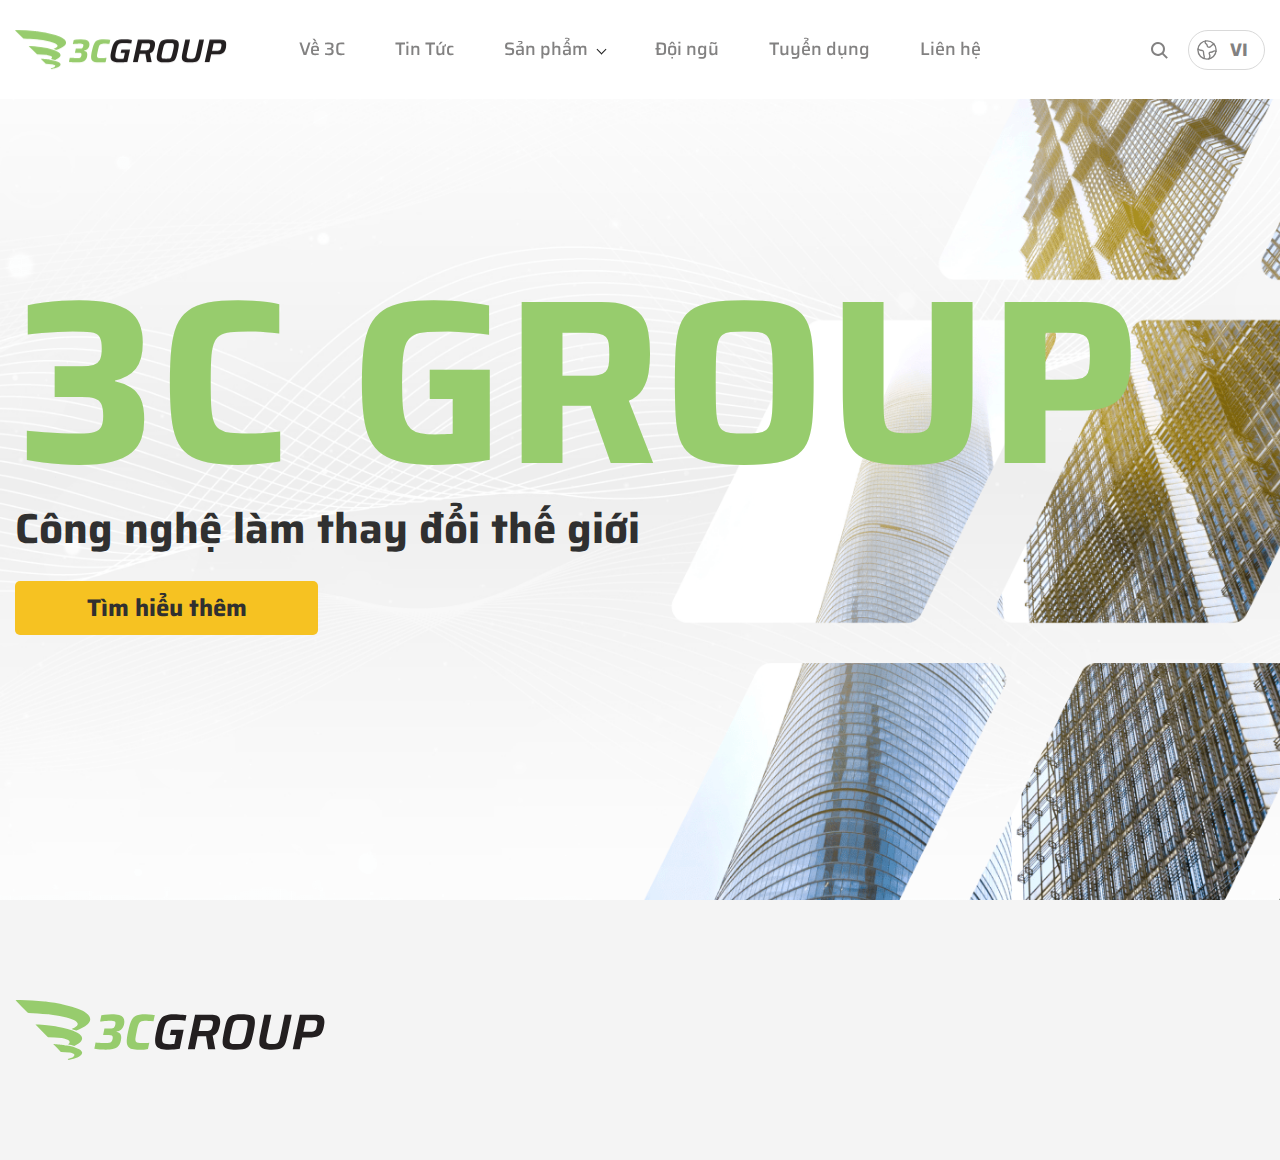
==== index.html @ 65ea0164 "up" ====
<!DOCTYPE html>
<html lang="ja">
	<head>
		<meta charset="utf-8">
		<meta http-equiv="x-ua-compatible" content="ie=edge">
		<meta name="viewport" content="width=device-width,initial-scale=1,user-scalable=no">
		<title></title>
		<meta name="description" content="">
		<meta name="keywords" content="">
		<meta name="format-detection" content="telephone=no">
		<link type="text/css" rel="stylesheet" href="./js/slick/slick-theme.css">
		<link type="text/css" rel="stylesheet" href="./js/slick/slick.css">
		<link type="text/css" rel="stylesheet" href="./css/styles.css">
	</head>
	<body>
		<header id="header">
			<div class="inner">
				<a href="./" class="header-logo">
					<img src="./img/common/header-logo.svg" alt="3CGROUP">
				</a>
				<nav class="header-nav">
					<ul class="header-nav__menu">
						<li class="header-nav__menu-item">
							<a href="">Về 3C</a>
						</li>
						<li class="header-nav__menu-item">
							<a href="">Tin Tức</a>
						</li>
						<li class="header-nav__menu-item">
							<a href="" class="header-nav__menu-has">Sản phẩm</a>
							<span class="header-nav__sub"></span>
							<ul class="header-nav__submenu">
								<li><a href="">Trò chơi trực tuyến</a></li>
								<li><a href="">Giải pháp công nghệ</a></li>
							</ul>
						</li>
						<li class="header-nav__menu-item">
							<a href="">Đội ngũ</a>
						</li>
						<li class="header-nav__menu-item">
							<a href="">Tuyển dụng</a>
						</li>
						<li class="header-nav__menu-item">
							<a href="">Liên hệ</a>
						</li>
					</ul>
				</nav>
				<div class="header-note">
					<div class="header-search">
						<span class="header-search__open">
							<img src="./img/common/icon-search.svg" alt="search">
						</span>
					</div>
					<div class="header-language">
						<span class="header-language__curent">VI</span>
						<ul class="header-language__list">
							<li><a href="">EN</a></li>
							<li><a href="">CHI</a></li>
						</ul>
					</div>
				</div>
			</div>
			<span class="js-mobile">
				<span></span>
			</span>
		</header>
		<main class="page-index">
			<section class="top-mv">
				<div class="inner">
					<div class="mv-block">
						<h1 class="mv-block__logo c-fc--green">3C GROUP</h1>
						<h2 class="mv-block__ttl">Công nghệ làm thay đổi thế giới</h2>
						<a href="" class="c-btn__01">
							<span>Tìm hiểu thêm</span>
						</a>
					</div>
				</div>
			</section>
		</main>
		<footer id="footer">
			<div class="inner">
				<div class="footer-block">
					<a href="./" class="header-logo">
						<img src="./img/common/footer-logo.svg" alt="3CGROUP">
					</a>
					<div class="footer-ct"></div>
				</div>
			</div>
		</footer>
		<script src="./js/jquery-3.6.0.min.js"></script>
		<script src="./js/slick/slick.min.js"></script>
		<script src="./js/jquery.matchHeight-min.js"></script>
		<script src="./js/setting.js"></script>
	</body>
</html>
---- css/styles.css ----
@charset "UTF-8";
/* ====================================================
Font
==================================================== */
@import url("https://fonts.googleapis.com/css2?family=Saira:ital,wght@0,100..900;1,100..900&display=swap");
/* ====================================================
reset style
==================================================== */
html {
  overflow-y: scroll;
  overflow-x: hidden;
  font-size: 10px;
  /* Base font size, change to 14px or 16px if needed */
  -ms-text-size-adjust: 100%;
  -webkit-text-size-adjust: 100%;
}

body, div, dl, dt, dd, ul, ol, li, h1, h2, h3, h4, h5, h6, pre, code, form, fieldset, legend, input, textarea, p, blockquote, th, td {
  margin: 0;
  padding: 0;
}

* {
  -webkit-box-sizing: border-box;
          box-sizing: border-box;
}

table {
  border-collapse: collapse;
  border-spacing: 0;
}

fieldset, img {
  border: 0;
}

img {
  vertical-align: middle;
  max-width: 100%;
  height: auto;
}

address, caption, cite, code, dfn, var {
  font-style: normal;
  font-weight: normal;
}

li {
  list-style: none;
}

caption, th {
  text-align: left;
}

h1, h2, h3, h4, h5, h6 {
  font-size: 100%;
  font-weight: normal;
}

q:before, q:after {
  content: "";
}

abbr, acronym {
  border: 0;
  font-variant: normal;
}

sup {
  vertical-align: text-top;
}

sub {
  vertical-align: text-bottom;
}

input, textarea, select, button {
  font-family: inherit;
  font-size: inherit;
  font-weight: inherit;
  outline: none;
  -webkit-appearance: none;
  -moz-appearance: none;
  appearance: none;
}

/*to enable resizing for IE*/
input, textarea, select {
  *font-size: 100%;
}

/*because legend doesn't inherit in IE */
legend {
  color: #000;
}

del, ins {
  text-decoration: none;
}

main {
  display: block;
}

section {
  position: relative;
}

/* ====================================================
Media Quary
==================================================== */
/* ====================================================
// flexセット
==================================================== */
/* ====================================================
画像などを縦横比を維持したままレスポンシブ対応
*画像やGoogle Map、YouTubeの埋め込みなどを縦横比を維持したままレスポンシブ対応
.photo {
  // 画像を16:9にトリミングして縦横比を常に保つ
  @include aspect-ratio(16, 9);

  & > .image {
    @include object-fit(cover);
  }
}
==================================================== */
@media screen and (min-width: 835px) {
  .mbpc-1 {
    margin-bottom: 1px !important;
  }
}
@media screen and (max-width: 834px) {
  .mbsp-1 {
    margin-bottom: 1px !important;
  }
}
@media screen and (min-width: 835px) {
  .mbpc-2 {
    margin-bottom: 2px !important;
  }
}
@media screen and (max-width: 834px) {
  .mbsp-2 {
    margin-bottom: 2px !important;
  }
}
@media screen and (min-width: 835px) {
  .mbpc-3 {
    margin-bottom: 3px !important;
  }
}
@media screen and (max-width: 834px) {
  .mbsp-3 {
    margin-bottom: 3px !important;
  }
}
@media screen and (min-width: 835px) {
  .mbpc-4 {
    margin-bottom: 4px !important;
  }
}
@media screen and (max-width: 834px) {
  .mbsp-4 {
    margin-bottom: 4px !important;
  }
}
@media screen and (min-width: 835px) {
  .mbpc-5 {
    margin-bottom: 5px !important;
  }
}
@media screen and (max-width: 834px) {
  .mbsp-5 {
    margin-bottom: 5px !important;
  }
}
@media screen and (min-width: 835px) {
  .mbpc-6 {
    margin-bottom: 6px !important;
  }
}
@media screen and (max-width: 834px) {
  .mbsp-6 {
    margin-bottom: 6px !important;
  }
}
@media screen and (min-width: 835px) {
  .mbpc-7 {
    margin-bottom: 7px !important;
  }
}
@media screen and (max-width: 834px) {
  .mbsp-7 {
    margin-bottom: 7px !important;
  }
}
@media screen and (min-width: 835px) {
  .mbpc-8 {
    margin-bottom: 8px !important;
  }
}
@media screen and (max-width: 834px) {
  .mbsp-8 {
    margin-bottom: 8px !important;
  }
}
@media screen and (min-width: 835px) {
  .mbpc-9 {
    margin-bottom: 9px !important;
  }
}
@media screen and (max-width: 834px) {
  .mbsp-9 {
    margin-bottom: 9px !important;
  }
}
@media screen and (min-width: 835px) {
  .mbpc-10 {
    margin-bottom: 10px !important;
  }
}
@media screen and (max-width: 834px) {
  .mbsp-10 {
    margin-bottom: 10px !important;
  }
}
@media screen and (min-width: 835px) {
  .mbpc-11 {
    margin-bottom: 11px !important;
  }
}
@media screen and (max-width: 834px) {
  .mbsp-11 {
    margin-bottom: 11px !important;
  }
}
@media screen and (min-width: 835px) {
  .mbpc-12 {
    margin-bottom: 12px !important;
  }
}
@media screen and (max-width: 834px) {
  .mbsp-12 {
    margin-bottom: 12px !important;
  }
}
@media screen and (min-width: 835px) {
  .mbpc-13 {
    margin-bottom: 13px !important;
  }
}
@media screen and (max-width: 834px) {
  .mbsp-13 {
    margin-bottom: 13px !important;
  }
}
@media screen and (min-width: 835px) {
  .mbpc-14 {
    margin-bottom: 14px !important;
  }
}
@media screen and (max-width: 834px) {
  .mbsp-14 {
    margin-bottom: 14px !important;
  }
}
@media screen and (min-width: 835px) {
  .mbpc-15 {
    margin-bottom: 15px !important;
  }
}
@media screen and (max-width: 834px) {
  .mbsp-15 {
    margin-bottom: 15px !important;
  }
}
@media screen and (min-width: 835px) {
  .mbpc-16 {
    margin-bottom: 16px !important;
  }
}
@media screen and (max-width: 834px) {
  .mbsp-16 {
    margin-bottom: 16px !important;
  }
}
@media screen and (min-width: 835px) {
  .mbpc-17 {
    margin-bottom: 17px !important;
  }
}
@media screen and (max-width: 834px) {
  .mbsp-17 {
    margin-bottom: 17px !important;
  }
}
@media screen and (min-width: 835px) {
  .mbpc-18 {
    margin-bottom: 18px !important;
  }
}
@media screen and (max-width: 834px) {
  .mbsp-18 {
    margin-bottom: 18px !important;
  }
}
@media screen and (min-width: 835px) {
  .mbpc-19 {
    margin-bottom: 19px !important;
  }
}
@media screen and (max-width: 834px) {
  .mbsp-19 {
    margin-bottom: 19px !important;
  }
}
@media screen and (min-width: 835px) {
  .mbpc-20 {
    margin-bottom: 20px !important;
  }
}
@media screen and (max-width: 834px) {
  .mbsp-20 {
    margin-bottom: 20px !important;
  }
}
@media screen and (min-width: 835px) {
  .mbpc-21 {
    margin-bottom: 21px !important;
  }
}
@media screen and (max-width: 834px) {
  .mbsp-21 {
    margin-bottom: 21px !important;
  }
}
@media screen and (min-width: 835px) {
  .mbpc-22 {
    margin-bottom: 22px !important;
  }
}
@media screen and (max-width: 834px) {
  .mbsp-22 {
    margin-bottom: 22px !important;
  }
}
@media screen and (min-width: 835px) {
  .mbpc-23 {
    margin-bottom: 23px !important;
  }
}
@media screen and (max-width: 834px) {
  .mbsp-23 {
    margin-bottom: 23px !important;
  }
}
@media screen and (min-width: 835px) {
  .mbpc-24 {
    margin-bottom: 24px !important;
  }
}
@media screen and (max-width: 834px) {
  .mbsp-24 {
    margin-bottom: 24px !important;
  }
}
@media screen and (min-width: 835px) {
  .mbpc-25 {
    margin-bottom: 25px !important;
  }
}
@media screen and (max-width: 834px) {
  .mbsp-25 {
    margin-bottom: 25px !important;
  }
}
@media screen and (min-width: 835px) {
  .mbpc-26 {
    margin-bottom: 26px !important;
  }
}
@media screen and (max-width: 834px) {
  .mbsp-26 {
    margin-bottom: 26px !important;
  }
}
@media screen and (min-width: 835px) {
  .mbpc-27 {
    margin-bottom: 27px !important;
  }
}
@media screen and (max-width: 834px) {
  .mbsp-27 {
    margin-bottom: 27px !important;
  }
}
@media screen and (min-width: 835px) {
  .mbpc-28 {
    margin-bottom: 28px !important;
  }
}
@media screen and (max-width: 834px) {
  .mbsp-28 {
    margin-bottom: 28px !important;
  }
}
@media screen and (min-width: 835px) {
  .mbpc-29 {
    margin-bottom: 29px !important;
  }
}
@media screen and (max-width: 834px) {
  .mbsp-29 {
    margin-bottom: 29px !important;
  }
}
@media screen and (min-width: 835px) {
  .mbpc-30 {
    margin-bottom: 30px !important;
  }
}
@media screen and (max-width: 834px) {
  .mbsp-30 {
    margin-bottom: 30px !important;
  }
}
@media screen and (min-width: 835px) {
  .mbpc-31 {
    margin-bottom: 31px !important;
  }
}
@media screen and (max-width: 834px) {
  .mbsp-31 {
    margin-bottom: 31px !important;
  }
}
@media screen and (min-width: 835px) {
  .mbpc-32 {
    margin-bottom: 32px !important;
  }
}
@media screen and (max-width: 834px) {
  .mbsp-32 {
    margin-bottom: 32px !important;
  }
}
@media screen and (min-width: 835px) {
  .mbpc-33 {
    margin-bottom: 33px !important;
  }
}
@media screen and (max-width: 834px) {
  .mbsp-33 {
    margin-bottom: 33px !important;
  }
}
@media screen and (min-width: 835px) {
  .mbpc-34 {
    margin-bottom: 34px !important;
  }
}
@media screen and (max-width: 834px) {
  .mbsp-34 {
    margin-bottom: 34px !important;
  }
}
@media screen and (min-width: 835px) {
  .mbpc-35 {
    margin-bottom: 35px !important;
  }
}
@media screen and (max-width: 834px) {
  .mbsp-35 {
    margin-bottom: 35px !important;
  }
}
@media screen and (min-width: 835px) {
  .mbpc-36 {
    margin-bottom: 36px !important;
  }
}
@media screen and (max-width: 834px) {
  .mbsp-36 {
    margin-bottom: 36px !important;
  }
}
@media screen and (min-width: 835px) {
  .mbpc-37 {
    margin-bottom: 37px !important;
  }
}
@media screen and (max-width: 834px) {
  .mbsp-37 {
    margin-bottom: 37px !important;
  }
}
@media screen and (min-width: 835px) {
  .mbpc-38 {
    margin-bottom: 38px !important;
  }
}
@media screen and (max-width: 834px) {
  .mbsp-38 {
    margin-bottom: 38px !important;
  }
}
@media screen and (min-width: 835px) {
  .mbpc-39 {
    margin-bottom: 39px !important;
  }
}
@media screen and (max-width: 834px) {
  .mbsp-39 {
    margin-bottom: 39px !important;
  }
}
@media screen and (min-width: 835px) {
  .mbpc-40 {
    margin-bottom: 40px !important;
  }
}
@media screen and (max-width: 834px) {
  .mbsp-40 {
    margin-bottom: 40px !important;
  }
}
@media screen and (min-width: 835px) {
  .mbpc-41 {
    margin-bottom: 41px !important;
  }
}
@media screen and (max-width: 834px) {
  .mbsp-41 {
    margin-bottom: 41px !important;
  }
}
@media screen and (min-width: 835px) {
  .mbpc-42 {
    margin-bottom: 42px !important;
  }
}
@media screen and (max-width: 834px) {
  .mbsp-42 {
    margin-bottom: 42px !important;
  }
}
@media screen and (min-width: 835px) {
  .mbpc-43 {
    margin-bottom: 43px !important;
  }
}
@media screen and (max-width: 834px) {
  .mbsp-43 {
    margin-bottom: 43px !important;
  }
}
@media screen and (min-width: 835px) {
  .mbpc-44 {
    margin-bottom: 44px !important;
  }
}
@media screen and (max-width: 834px) {
  .mbsp-44 {
    margin-bottom: 44px !important;
  }
}
@media screen and (min-width: 835px) {
  .mbpc-45 {
    margin-bottom: 45px !important;
  }
}
@media screen and (max-width: 834px) {
  .mbsp-45 {
    margin-bottom: 45px !important;
  }
}
@media screen and (min-width: 835px) {
  .mbpc-46 {
    margin-bottom: 46px !important;
  }
}
@media screen and (max-width: 834px) {
  .mbsp-46 {
    margin-bottom: 46px !important;
  }
}
@media screen and (min-width: 835px) {
  .mbpc-47 {
    margin-bottom: 47px !important;
  }
}
@media screen and (max-width: 834px) {
  .mbsp-47 {
    margin-bottom: 47px !important;
  }
}
@media screen and (min-width: 835px) {
  .mbpc-48 {
    margin-bottom: 48px !important;
  }
}
@media screen and (max-width: 834px) {
  .mbsp-48 {
    margin-bottom: 48px !important;
  }
}
@media screen and (min-width: 835px) {
  .mbpc-49 {
    margin-bottom: 49px !important;
  }
}
@media screen and (max-width: 834px) {
  .mbsp-49 {
    margin-bottom: 49px !important;
  }
}
@media screen and (min-width: 835px) {
  .mbpc-50 {
    margin-bottom: 50px !important;
  }
}
@media screen and (max-width: 834px) {
  .mbsp-50 {
    margin-bottom: 50px !important;
  }
}
@media screen and (min-width: 835px) {
  .mbpc-51 {
    margin-bottom: 51px !important;
  }
}
@media screen and (max-width: 834px) {
  .mbsp-51 {
    margin-bottom: 51px !important;
  }
}
@media screen and (min-width: 835px) {
  .mbpc-52 {
    margin-bottom: 52px !important;
  }
}
@media screen and (max-width: 834px) {
  .mbsp-52 {
    margin-bottom: 52px !important;
  }
}
@media screen and (min-width: 835px) {
  .mbpc-53 {
    margin-bottom: 53px !important;
  }
}
@media screen and (max-width: 834px) {
  .mbsp-53 {
    margin-bottom: 53px !important;
  }
}
@media screen and (min-width: 835px) {
  .mbpc-54 {
    margin-bottom: 54px !important;
  }
}
@media screen and (max-width: 834px) {
  .mbsp-54 {
    margin-bottom: 54px !important;
  }
}
@media screen and (min-width: 835px) {
  .mbpc-55 {
    margin-bottom: 55px !important;
  }
}
@media screen and (max-width: 834px) {
  .mbsp-55 {
    margin-bottom: 55px !important;
  }
}
@media screen and (min-width: 835px) {
  .mbpc-56 {
    margin-bottom: 56px !important;
  }
}
@media screen and (max-width: 834px) {
  .mbsp-56 {
    margin-bottom: 56px !important;
  }
}
@media screen and (min-width: 835px) {
  .mbpc-57 {
    margin-bottom: 57px !important;
  }
}
@media screen and (max-width: 834px) {
  .mbsp-57 {
    margin-bottom: 57px !important;
  }
}
@media screen and (min-width: 835px) {
  .mbpc-58 {
    margin-bottom: 58px !important;
  }
}
@media screen and (max-width: 834px) {
  .mbsp-58 {
    margin-bottom: 58px !important;
  }
}
@media screen and (min-width: 835px) {
  .mbpc-59 {
    margin-bottom: 59px !important;
  }
}
@media screen and (max-width: 834px) {
  .mbsp-59 {
    margin-bottom: 59px !important;
  }
}
@media screen and (min-width: 835px) {
  .mbpc-60 {
    margin-bottom: 60px !important;
  }
}
@media screen and (max-width: 834px) {
  .mbsp-60 {
    margin-bottom: 60px !important;
  }
}
@media screen and (min-width: 835px) {
  .mbpc-61 {
    margin-bottom: 61px !important;
  }
}
@media screen and (max-width: 834px) {
  .mbsp-61 {
    margin-bottom: 61px !important;
  }
}
@media screen and (min-width: 835px) {
  .mbpc-62 {
    margin-bottom: 62px !important;
  }
}
@media screen and (max-width: 834px) {
  .mbsp-62 {
    margin-bottom: 62px !important;
  }
}
@media screen and (min-width: 835px) {
  .mbpc-63 {
    margin-bottom: 63px !important;
  }
}
@media screen and (max-width: 834px) {
  .mbsp-63 {
    margin-bottom: 63px !important;
  }
}
@media screen and (min-width: 835px) {
  .mbpc-64 {
    margin-bottom: 64px !important;
  }
}
@media screen and (max-width: 834px) {
  .mbsp-64 {
    margin-bottom: 64px !important;
  }
}
@media screen and (min-width: 835px) {
  .mbpc-65 {
    margin-bottom: 65px !important;
  }
}
@media screen and (max-width: 834px) {
  .mbsp-65 {
    margin-bottom: 65px !important;
  }
}
@media screen and (min-width: 835px) {
  .mbpc-66 {
    margin-bottom: 66px !important;
  }
}
@media screen and (max-width: 834px) {
  .mbsp-66 {
    margin-bottom: 66px !important;
  }
}
@media screen and (min-width: 835px) {
  .mbpc-67 {
    margin-bottom: 67px !important;
  }
}
@media screen and (max-width: 834px) {
  .mbsp-67 {
    margin-bottom: 67px !important;
  }
}
@media screen and (min-width: 835px) {
  .mbpc-68 {
    margin-bottom: 68px !important;
  }
}
@media screen and (max-width: 834px) {
  .mbsp-68 {
    margin-bottom: 68px !important;
  }
}
@media screen and (min-width: 835px) {
  .mbpc-69 {
    margin-bottom: 69px !important;
  }
}
@media screen and (max-width: 834px) {
  .mbsp-69 {
    margin-bottom: 69px !important;
  }
}
@media screen and (min-width: 835px) {
  .mbpc-70 {
    margin-bottom: 70px !important;
  }
}
@media screen and (max-width: 834px) {
  .mbsp-70 {
    margin-bottom: 70px !important;
  }
}
@media screen and (min-width: 835px) {
  .mbpc-71 {
    margin-bottom: 71px !important;
  }
}
@media screen and (max-width: 834px) {
  .mbsp-71 {
    margin-bottom: 71px !important;
  }
}
@media screen and (min-width: 835px) {
  .mbpc-72 {
    margin-bottom: 72px !important;
  }
}
@media screen and (max-width: 834px) {
  .mbsp-72 {
    margin-bottom: 72px !important;
  }
}
@media screen and (min-width: 835px) {
  .mbpc-73 {
    margin-bottom: 73px !important;
  }
}
@media screen and (max-width: 834px) {
  .mbsp-73 {
    margin-bottom: 73px !important;
  }
}
@media screen and (min-width: 835px) {
  .mbpc-74 {
    margin-bottom: 74px !important;
  }
}
@media screen and (max-width: 834px) {
  .mbsp-74 {
    margin-bottom: 74px !important;
  }
}
@media screen and (min-width: 835px) {
  .mbpc-75 {
    margin-bottom: 75px !important;
  }
}
@media screen and (max-width: 834px) {
  .mbsp-75 {
    margin-bottom: 75px !important;
  }
}
@media screen and (min-width: 835px) {
  .mbpc-76 {
    margin-bottom: 76px !important;
  }
}
@media screen and (max-width: 834px) {
  .mbsp-76 {
    margin-bottom: 76px !important;
  }
}
@media screen and (min-width: 835px) {
  .mbpc-77 {
    margin-bottom: 77px !important;
  }
}
@media screen and (max-width: 834px) {
  .mbsp-77 {
    margin-bottom: 77px !important;
  }
}
@media screen and (min-width: 835px) {
  .mbpc-78 {
    margin-bottom: 78px !important;
  }
}
@media screen and (max-width: 834px) {
  .mbsp-78 {
    margin-bottom: 78px !important;
  }
}
@media screen and (min-width: 835px) {
  .mbpc-79 {
    margin-bottom: 79px !important;
  }
}
@media screen and (max-width: 834px) {
  .mbsp-79 {
    margin-bottom: 79px !important;
  }
}
@media screen and (min-width: 835px) {
  .mbpc-80 {
    margin-bottom: 80px !important;
  }
}
@media screen and (max-width: 834px) {
  .mbsp-80 {
    margin-bottom: 80px !important;
  }
}
@media screen and (min-width: 835px) {
  .mbpc-81 {
    margin-bottom: 81px !important;
  }
}
@media screen and (max-width: 834px) {
  .mbsp-81 {
    margin-bottom: 81px !important;
  }
}
@media screen and (min-width: 835px) {
  .mbpc-82 {
    margin-bottom: 82px !important;
  }
}
@media screen and (max-width: 834px) {
  .mbsp-82 {
    margin-bottom: 82px !important;
  }
}
@media screen and (min-width: 835px) {
  .mbpc-83 {
    margin-bottom: 83px !important;
  }
}
@media screen and (max-width: 834px) {
  .mbsp-83 {
    margin-bottom: 83px !important;
  }
}
@media screen and (min-width: 835px) {
  .mbpc-84 {
    margin-bottom: 84px !important;
  }
}
@media screen and (max-width: 834px) {
  .mbsp-84 {
    margin-bottom: 84px !important;
  }
}
@media screen and (min-width: 835px) {
  .mbpc-85 {
    margin-bottom: 85px !important;
  }
}
@media screen and (max-width: 834px) {
  .mbsp-85 {
    margin-bottom: 85px !important;
  }
}
@media screen and (min-width: 835px) {
  .mbpc-86 {
    margin-bottom: 86px !important;
  }
}
@media screen and (max-width: 834px) {
  .mbsp-86 {
    margin-bottom: 86px !important;
  }
}
@media screen and (min-width: 835px) {
  .mbpc-87 {
    margin-bottom: 87px !important;
  }
}
@media screen and (max-width: 834px) {
  .mbsp-87 {
    margin-bottom: 87px !important;
  }
}
@media screen and (min-width: 835px) {
  .mbpc-88 {
    margin-bottom: 88px !important;
  }
}
@media screen and (max-width: 834px) {
  .mbsp-88 {
    margin-bottom: 88px !important;
  }
}
@media screen and (min-width: 835px) {
  .mbpc-89 {
    margin-bottom: 89px !important;
  }
}
@media screen and (max-width: 834px) {
  .mbsp-89 {
    margin-bottom: 89px !important;
  }
}
@media screen and (min-width: 835px) {
  .mbpc-90 {
    margin-bottom: 90px !important;
  }
}
@media screen and (max-width: 834px) {
  .mbsp-90 {
    margin-bottom: 90px !important;
  }
}
@media screen and (min-width: 835px) {
  .mbpc-91 {
    margin-bottom: 91px !important;
  }
}
@media screen and (max-width: 834px) {
  .mbsp-91 {
    margin-bottom: 91px !important;
  }
}
@media screen and (min-width: 835px) {
  .mbpc-92 {
    margin-bottom: 92px !important;
  }
}
@media screen and (max-width: 834px) {
  .mbsp-92 {
    margin-bottom: 92px !important;
  }
}
@media screen and (min-width: 835px) {
  .mbpc-93 {
    margin-bottom: 93px !important;
  }
}
@media screen and (max-width: 834px) {
  .mbsp-93 {
    margin-bottom: 93px !important;
  }
}
@media screen and (min-width: 835px) {
  .mbpc-94 {
    margin-bottom: 94px !important;
  }
}
@media screen and (max-width: 834px) {
  .mbsp-94 {
    margin-bottom: 94px !important;
  }
}
@media screen and (min-width: 835px) {
  .mbpc-95 {
    margin-bottom: 95px !important;
  }
}
@media screen and (max-width: 834px) {
  .mbsp-95 {
    margin-bottom: 95px !important;
  }
}
@media screen and (min-width: 835px) {
  .mbpc-96 {
    margin-bottom: 96px !important;
  }
}
@media screen and (max-width: 834px) {
  .mbsp-96 {
    margin-bottom: 96px !important;
  }
}
@media screen and (min-width: 835px) {
  .mbpc-97 {
    margin-bottom: 97px !important;
  }
}
@media screen and (max-width: 834px) {
  .mbsp-97 {
    margin-bottom: 97px !important;
  }
}
@media screen and (min-width: 835px) {
  .mbpc-98 {
    margin-bottom: 98px !important;
  }
}
@media screen and (max-width: 834px) {
  .mbsp-98 {
    margin-bottom: 98px !important;
  }
}
@media screen and (min-width: 835px) {
  .mbpc-99 {
    margin-bottom: 99px !important;
  }
}
@media screen and (max-width: 834px) {
  .mbsp-99 {
    margin-bottom: 99px !important;
  }
}
@media screen and (min-width: 835px) {
  .mbpc-100 {
    margin-bottom: 100px !important;
  }
}
@media screen and (max-width: 834px) {
  .mbsp-100 {
    margin-bottom: 100px !important;
  }
}
.mb0 {
  margin-bottom: 0 !important;
}

body {
  color: #303030;
  font-family: "Saira", serif;
  font-size: 100%;
  -webkit-font-smoothing: antialiased;
  line-height: 1.4;
  overflow-x: hidden;
}

a {
  text-decoration: none;
  -webkit-backface-visibility: hidden;
  -webkit-transition: all 0.3s ease;
  -o-transition: all 0.3s ease;
  transition: all 0.3s ease;
}
a:hover {
  opacity: 0.7;
}
@media all and (-ms-high-contrast: none), (-ms-high-contrast: active) {
  a {
    display: inline-block;
  }
}
@media screen and (min-width: 835px) {
  a[href^=tel] {
    pointer-events: none;
  }
}
@media screen and (max-width: 834px) {
  a {
    -webkit-tap-highlight-color: transparent;
  }
}

.clearfix {
  *zoom: 1;
}
.clearfix:before {
  content: "";
  display: table;
}
.clearfix:after {
  clear: both;
  content: "";
  display: table;
}

@media screen and (max-width: 834px) {
  .pc {
    display: none !important;
  }
}
@media screen and (max-width: 1024px) {
  .pc-tb {
    display: none !important;
  }
}
@media screen and (max-width: 990px) {
  .pc-lg {
    display: none !important;
  }
}
@media screen and (max-width: 640px) {
  .pc-sm {
    display: none !important;
  }
}
@media screen and (max-width: 374px) {
  .pc-xs {
    display: none !important;
  }
}

@media screen and (min-width: 835px) {
  .sp {
    display: none !important;
  }
}
@media screen and (min-width: 1025px) {
  .sp-tb {
    display: none !important;
  }
}
@media screen and (min-width: 991px) {
  .sp-lg {
    display: none !important;
  }
}
@media screen and (min-width: 641px) {
  .sp-sm {
    display: none !important;
  }
}

.u-fn-hover {
  display: inline-block;
}
@media screen and (min-width: 835px) {
  .u-fn-hover {
    -webkit-transition: all 0.2s;
    -o-transition: all 0.2s;
    transition: all 0.2s;
  }
  .u-fn-hover:hover {
    opacity: 0.7;
  }
}

.u-pull--left {
  margin-left: calc((100vw - 100%) / 2 * -1);
}
.u-pull--right {
  margin-right: calc((100vw - 100%) / 2 * -1);
}

.c-fc--white {
  color: white !important;
}
.c-fc--black {
  color: black !important;
}
.c-fc--green {
  color: #97CC6D !important;
}

.c-al--c {
  text-align: center !important;
}
.c-al--r {
  text-align: right !important;
}
.c-al--l {
  text-align: left !important;
}

.c-pull--left {
  margin-left: calc((100vw - 100%) / 2 * -1);
}
.c-pull--right {
  margin-right: calc((100vw - 100%) / 2 * -1);
}

/* ====================================================
Component
==================================================== */
.c-btn__01 {
  width: 100%;
  max-width: 303px;
  height: 54px;
  display: -ms-flexbox;
  display: -webkit-box;
  display: flex;
  -ms-flex-pack: center;
  -webkit-box-pack: center;
          justify-content: center;
  -ms-flex-align: center;
  -webkit-box-align: center;
          align-items: center;
  -ms-flex-wrap: wrap;
  flex-wrap: wrap;
  background: #F6C222;
  line-height: 1;
  font-size: 2.4rem;
  font-weight: bold;
  color: #303030;
  border-radius: 5px;
}

.inner {
  display: block;
  width: 100%;
  max-width: 1400px;
  padding: 0 15px;
  margin: 0 auto;
}

#header {
  background: white;
  position: fixed;
  top: 0;
  left: 0;
  right: 0;
  z-index: 999;
}
#header .inner {
  position: relative;
  max-width: 1730px;
}
#header .header-logo {
  display: block;
  position: absolute;
  top: 50%;
  -webkit-transform: translateY(-50%);
  -ms-transform: translateY(-50%);
  transform: translateY(-50%);
  width: 212px;
  left: 15px;
}
#header .header-note {
  position: absolute;
  top: 50%;
  -webkit-transform: translateY(-50%);
  -ms-transform: translateY(-50%);
  transform: translateY(-50%);
  right: 15px;
  display: -ms-flexbox;
  display: -webkit-box;
  display: flex;
  -ms-flex-pack: end;
  -webkit-box-pack: end;
          justify-content: flex-end;
  -ms-flex-align: center;
  -webkit-box-align: center;
          align-items: center;
  -ms-flex-wrap: wrap;
  flex-wrap: wrap;
}
#header .header-search {
  position: relative;
}
#header .header-search__open {
  width: 24px;
  height: 24px;
  cursor: pointer;
  -webkit-backface-visibility: hidden;
  -webkit-transition: all 0.3s ease;
  -o-transition: all 0.3s ease;
  transition: all 0.3s ease;
  display: -ms-flexbox;
  display: -webkit-box;
  display: flex;
  -ms-flex-pack: center;
  -webkit-box-pack: center;
          justify-content: center;
  -ms-flex-align: center;
  -webkit-box-align: center;
          align-items: center;
  text-align: center;
}
#header .header-language {
  line-height: 1;
  margin: 0 0 0 17px;
  position: relative;
  font-size: 1.8rem;
  font-weight: bold;
  color: #828181;
}
#header .header-language a {
  display: block;
  color: #828181;
}
#header .header-language__curent {
  display: block;
  position: relative;
  border: 1px solid #D9D9D9;
  padding: 10px 16px 10px 41px;
  border-radius: 40px;
}
#header .header-language__curent:before {
  content: "";
  width: 20px;
  height: 20px;
  background: url("../img/common/language.svg") no-repeat;
  background-size: 100%;
  position: absolute;
  top: 50%;
  -webkit-transform: translateY(-50%);
  -ms-transform: translateY(-50%);
  transform: translateY(-50%);
  left: 8px;
}
#header .header-language__list {
  position: absolute;
  top: calc(100% + 30px);
  background: white;
  left: 0;
  right: 0;
  -webkit-box-shadow: 0 0 10px 0 rgba(0, 0, 0, 0.16);
          box-shadow: 0 0 10px 0 rgba(0, 0, 0, 0.16);
  padding: 10px 15px;
  border-radius: 10px;
  display: none;
}
#header .header-language__list li {
  margin-bottom: 10px;
}
#header .header-language__list li:last-child {
  margin-bottom: 0;
}
#header .header-language__list li a {
  display: block;
  font-weight: 500;
}
@media screen and (max-width: 1024px) {
  #header .header-nav {
    display: none;
    position: absolute;
    top: 0;
    left: 0;
    right: 0;
    height: 100vh;
    padding: 60px 20px 0;
    overflow-y: scroll;
  }
  #header .header-nav.active {
    display: block;
  }
}
#header .header-nav__menu {
  display: -webkit-box;
  display: -ms-flexbox;
  display: flex;
  -ms-flex-wrap: wrap;
      flex-wrap: wrap;
  -webkit-box-align: center;
      -ms-flex-align: center;
          align-items: center;
  -webkit-box-pack: center;
      -ms-flex-pack: center;
          justify-content: center;
}
@media screen and (max-width: 1024px) {
  #header .header-nav__menu {
    display: block;
  }
}
#header .header-nav__menu-item {
  position: relative;
}
#header .header-nav__menu-item > a {
  display: block;
  font-size: 1.8rem;
  font-weight: 500;
  color: #828181;
  padding: 37px 25px;
}
@media screen and (max-width: 1024px) {
  #header .header-nav__menu-item > a {
    text-align: center;
    position: relative;
  }
}
#header .header-nav__menu-item .header-nav__menu-has {
  position: relative;
  display: -ms-flexbox;
  display: -webkit-box;
  display: flex;
  -ms-flex-pack: center;
  -webkit-box-pack: center;
          justify-content: center;
  -ms-flex-align: center;
  -webkit-box-align: center;
          align-items: center;
  -ms-flex-wrap: wrap;
  flex-wrap: wrap;
}
#header .header-nav__menu-item .header-nav__menu-has:after {
  content: "";
  border: solid #1E1E1E;
  border-width: 0 1px 1px 0;
  display: inline-block;
  padding: 3px;
  -webkit-transform: rotate(45deg);
      -ms-transform: rotate(45deg);
          transform: rotate(45deg);
  margin: 0 0 0 10px;
}
#header .header-nav__menu-item:hover ul {
  display: block;
}
#header .header-nav__sub {
  display: none;
}
#header .header-nav__submenu {
  position: absolute;
  top: 100%;
  background: white;
  border: 1px solid #ccc;
  padding: 15px;
  min-width: 200px;
  display: none;
}
#header .header-nav__submenu li {
  margin-bottom: 5px;
}
#header .header-nav__submenu li:last-child {
  margin-bottom: 0;
}
#header .header-nav__submenu li a {
  display: block;
  font-size: 1.6rem;
  font-weight: 500;
  color: #828181;
}
#header .js-mobile {
  width: 26px;
  height: 30px;
  position: absolute;
  right: 20px;
  top: 50%;
  -webkit-transform: translateY(-50%);
  -ms-transform: translateY(-50%);
  transform: translateY(-50%);
  cursor: pointer;
  z-index: 12;
  display: none;
}
@media screen and (max-width: 1024px) {
  #header .js-mobile {
    display: block;
  }
}
#header .js-mobile span {
  position: absolute;
  top: 50%;
  -webkit-transform: translateY(-50%);
  -ms-transform: translateY(-50%);
  transform: translateY(-50%);
  display: block;
  width: 100%;
  height: 2px;
  background: #333;
  border-radius: 3px;
}
#header .js-mobile span:before, #header .js-mobile span:after {
  position: absolute;
  left: 0;
  width: 100%;
  height: 100%;
  background: #333;
  content: "";
  -webkit-transition: -webkit-transform 0.3s;
  transition: -webkit-transform 0.3s;
  -o-transition: transform 0.3s;
  transition: transform 0.3s;
  transition: transform 0.3s, -webkit-transform 0.3s;
  border-radius: 3px;
}
#header .js-mobile span:before {
  -webkit-transform: translateY(-250%);
  -ms-transform: translateY(-250%);
      transform: translateY(-250%);
  top: -6px;
}
#header .js-mobile span:after {
  -webkit-transform: translateY(250%);
  -ms-transform: translateY(250%);
      transform: translateY(250%);
  bottom: -6px;
}
#header .js-mobile--close span {
  background-color: transparent;
}
#header .js-mobile--close span:before, #header .js-mobile--close span:after {
  width: 100%;
  background: #333;
}
#header .js-mobile--close span:before {
  -webkit-transform: translateY(0) rotate(45deg);
  -ms-transform: translateY(0) rotate(45deg);
      transform: translateY(0) rotate(45deg);
  top: 2px;
}
#header .js-mobile--close span:after {
  -webkit-transform: translateY(0) rotate(-45deg);
  -ms-transform: translateY(0) rotate(-45deg);
      transform: translateY(0) rotate(-45deg);
  bottom: -2px;
}

.js-locked {
  overflow: hidden;
  -ms-touch-action: none;
  touch-action: none;
}
.js-locked body {
  -webkit-overflow-scrolling: auto;
}

#footer {
  background: #f4f4f4;
  padding: 100px 0;
}
#footer .footer-block {
  display: -ms-flexbox;
  display: -webkit-box;
  display: flex;
  -ms-flex-wrap: wrap;
  flex-wrap: wrap;
}
#footer .footer-logo {
  display: block;
  width: 308px;
}
#footer .footer-ct {
  width: calc(100% - 308px);
}

.top-mv {
  background: url("../img/top/bg-mv.png") no-repeat;
  background-position: center;
  background-size: cover;
  min-height: 100vh;
  display: -ms-flexbox;
  display: -webkit-box;
  display: flex;
  -ms-flex-align: center;
  -webkit-box-align: center;
          align-items: center;
  -ms-flex-wrap: wrap;
  flex-wrap: wrap;
}

.mv-block__logo {
  display: block;
  font-size: 23.4rem;
  font-weight: bold;
  line-height: 1;
}
.mv-block__ttl {
  display: block;
  font-size: 4.2rem;
  font-weight: bold;
  margin-bottom: 23px;
}
/*# sourceMappingURL=map/styles.css.map */
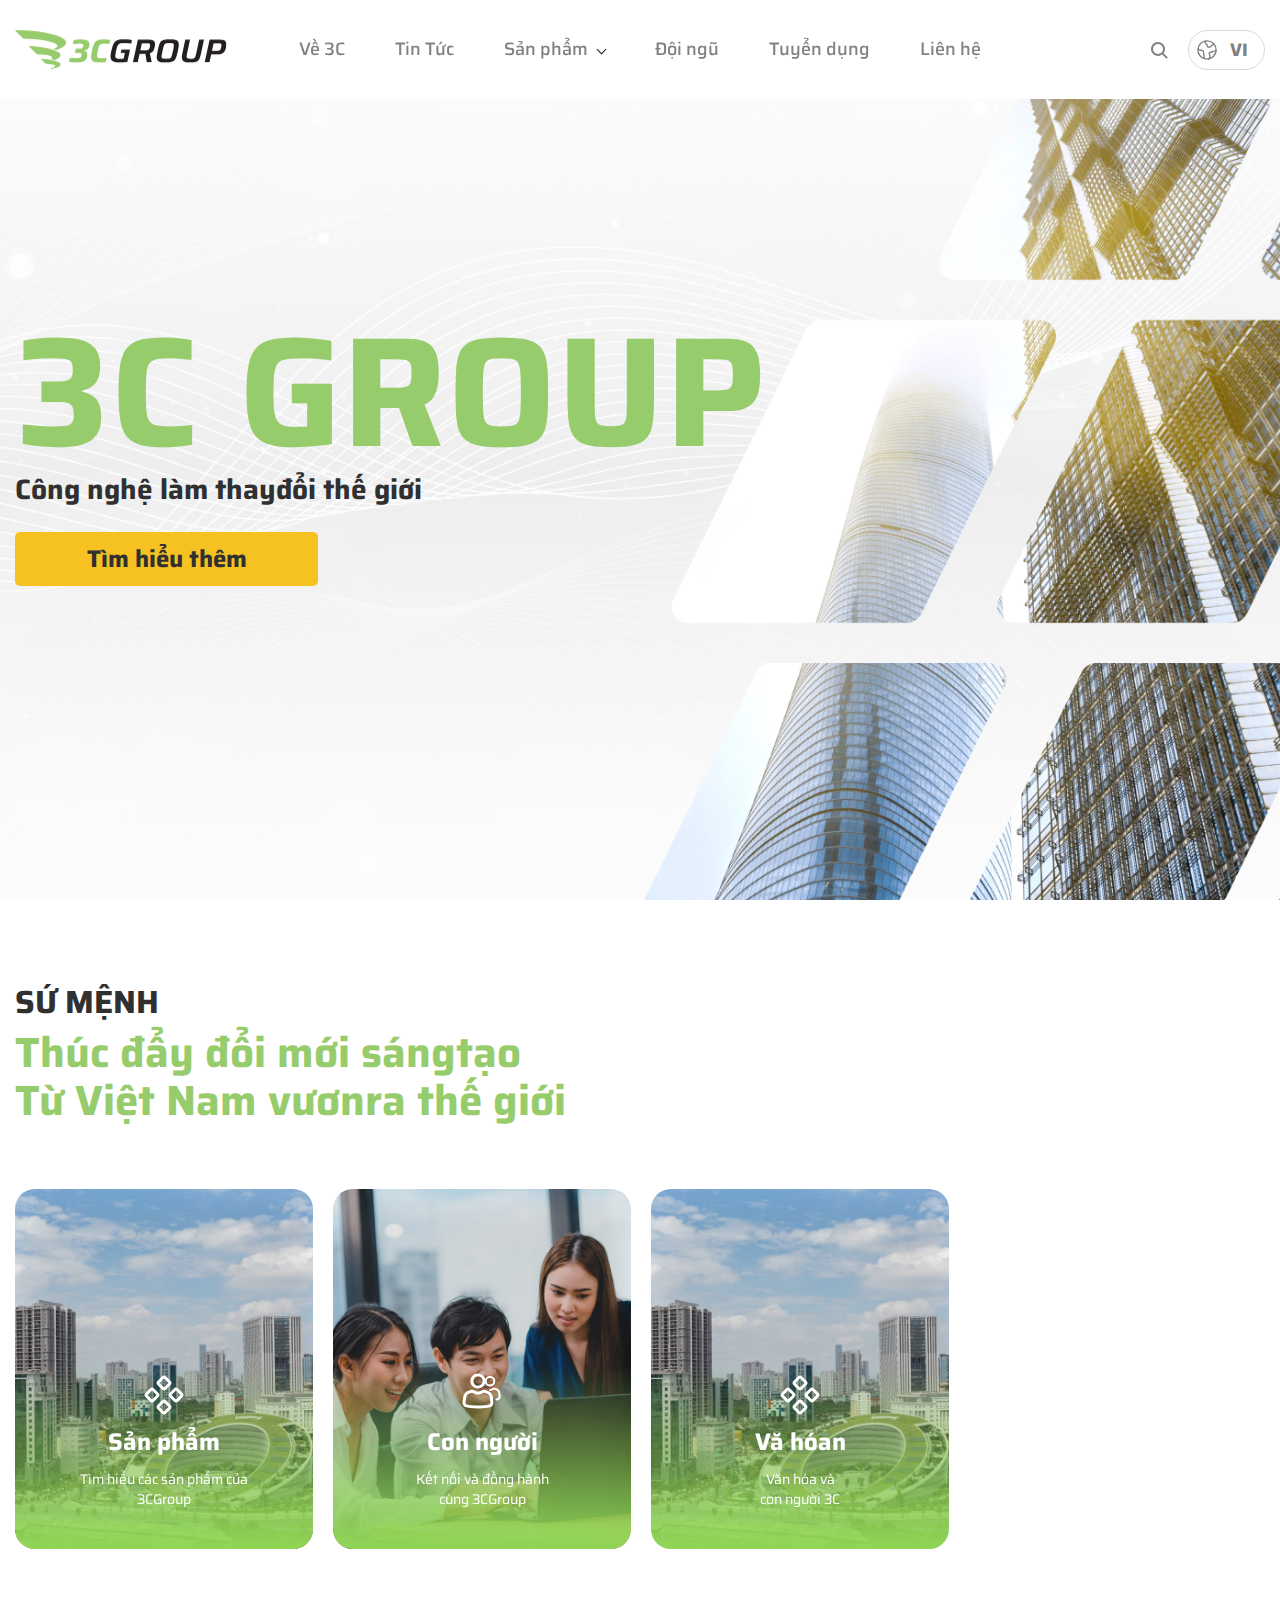
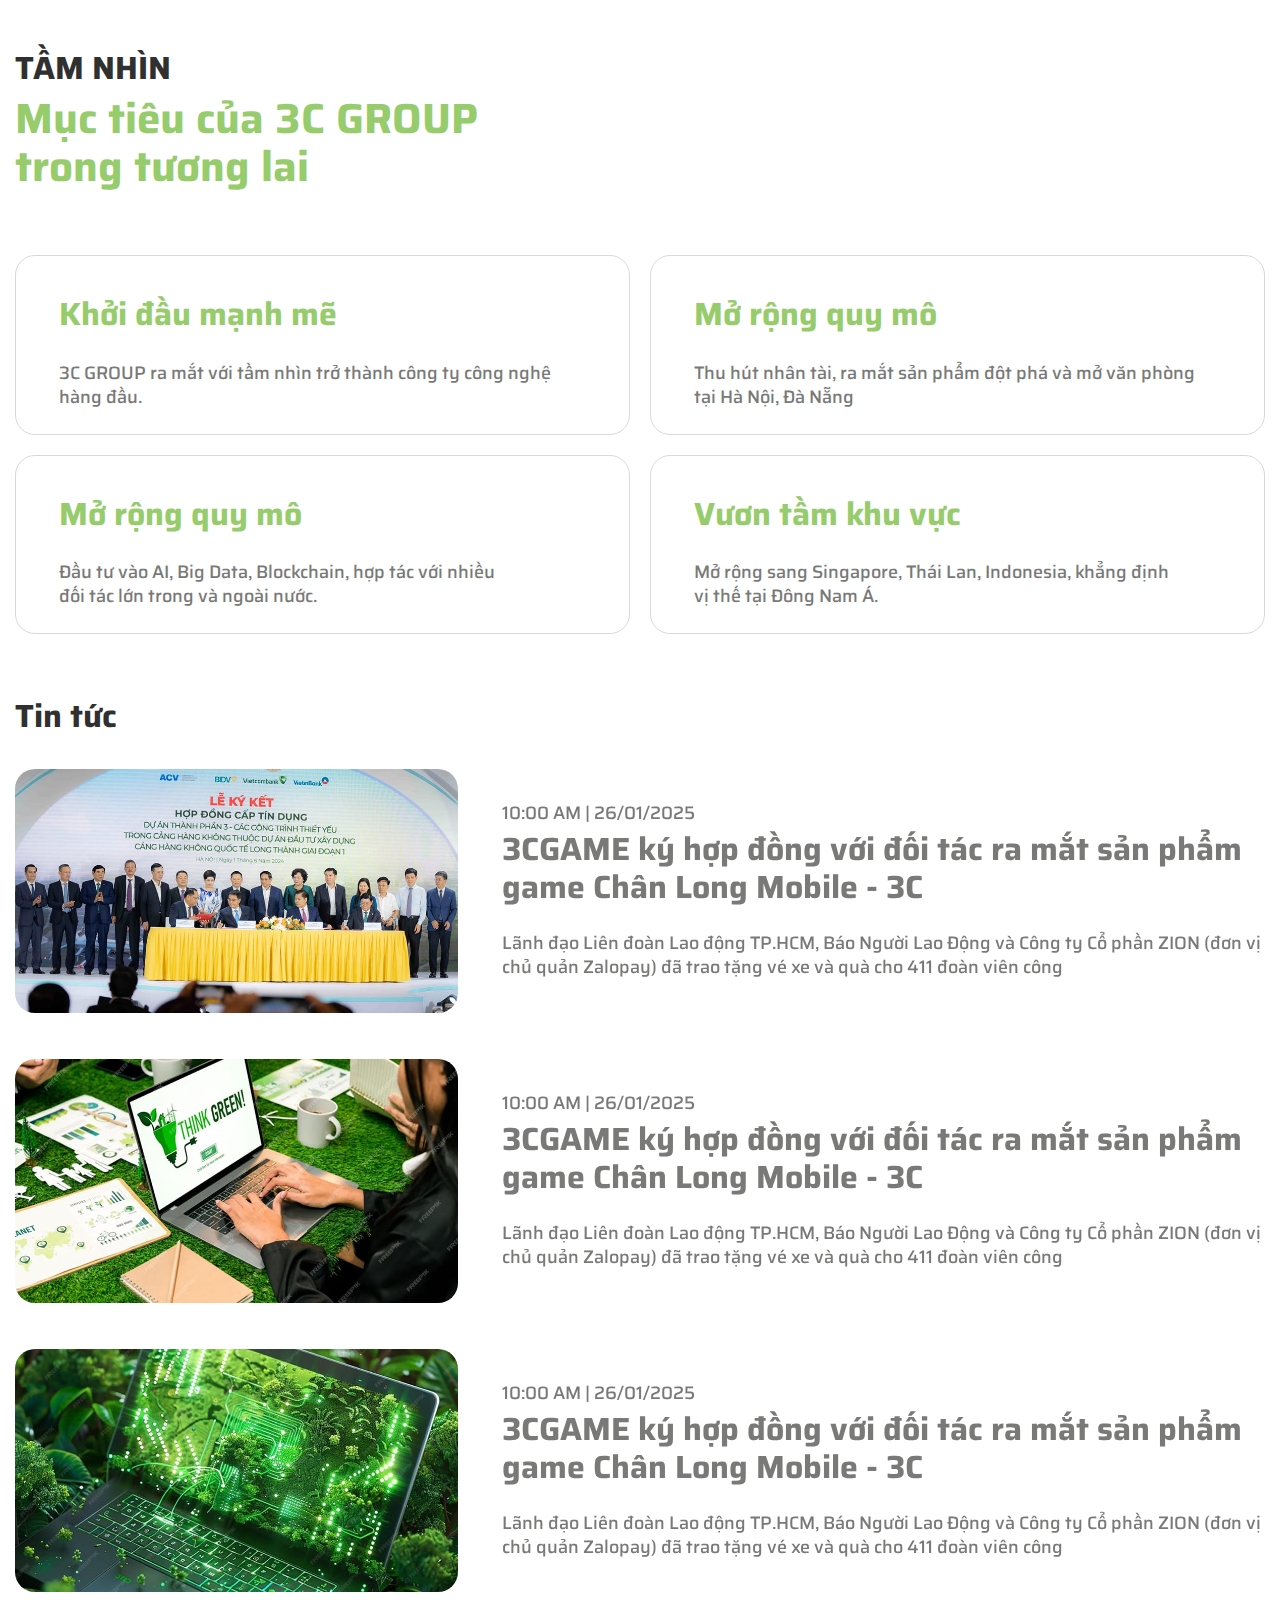
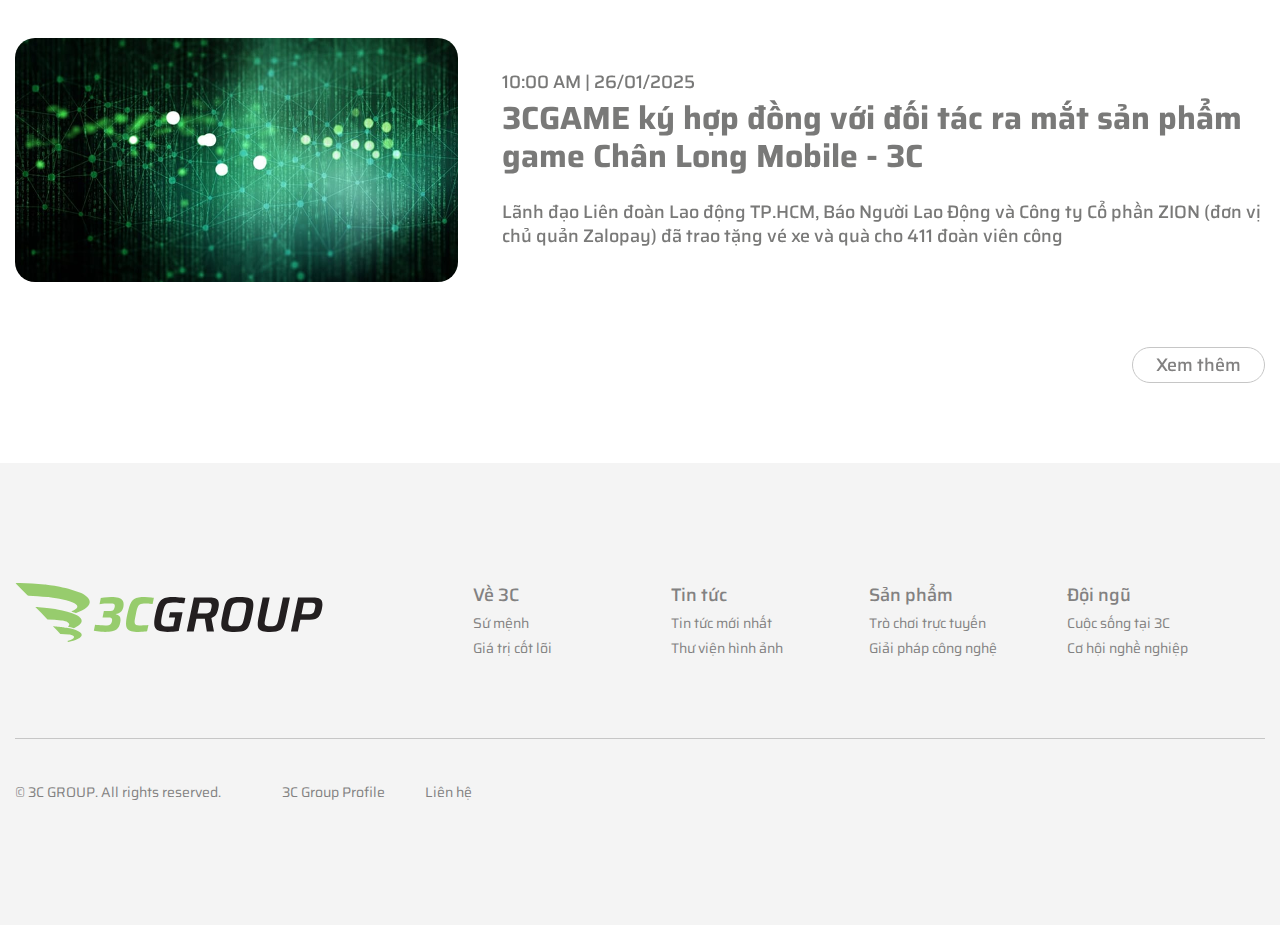
==== commit 64e0ff6d: "up" ====
--- a/index.html
+++ b/index.html
@@ -60,19 +60,160 @@
 					</div>
 				</div>
 			</div>
+			<div class="header-search--custom">
+				<div class="header-search__box">
+					<input type="text" class="header-search__box-input">
+					<button type="button" class="header-search__box-btn"><img src="./img/common/icon-search.svg" alt="search"></button>
+				</div>
+				<span class="header-search__close">
+					<span></span>
+				</span>
+			</div>
 			<span class="js-mobile">
 				<span></span>
 			</span>
 		</header>
-		<main class="page-index">
+		<main id="page-index">
 			<section class="top-mv">
 				<div class="inner">
 					<div class="mv-block">
 						<h1 class="mv-block__logo c-fc--green">3C GROUP</h1>
-						<h2 class="mv-block__ttl">Công nghệ làm thay đổi thế giới</h2>
+						<h2 class="mv-block__ttl">Công nghệ làm thay<br class="sp">đổi thế giới</h2>
 						<a href="" class="c-btn__01">
 							<span>Tìm hiểu thêm</span>
 						</a>
+					</div>
+				</div>
+			</section>
+			<section class="top-about">
+				<div class="inner">
+					<div class="heading-note c-fc--green">
+						<h2 class="c-ttl__01">SỨ MỆNH</h2>
+						<p> Thúc đẩy đổi mới sáng<br class="sp">tạo<br class="pc">Từ Việt Nam vươn<br class="sp">ra thế giới </p>
+					</div>
+					<ul class="about-list js-about-list">
+						<li class="about-list__item">
+							<a href="" class="about-list__box">
+								<div class="about-list__img">
+									<img src="./img/top/img-01.jpg" alt="Sản phẩm">
+								</div>
+								<div class="about-list__ct">
+									<div class="about-list__ct-icon">
+										<img src="./img/top/icon-01.svg" alt="3CGROUP">
+									</div>
+									<h3 class="about-list__ct-ttl">Sản phẩm</h3>
+									<p> Tìm hiểu các sản phẩm của<br>3CGroup </p>
+								</div>
+							</a>
+						</li>
+						<li class="about-list__item">
+							<a href="" class="about-list__box">
+								<div class="about-list__img">
+									<img src="./img/top/img-02.jpg" alt="Con người">
+								</div>
+								<div class="about-list__ct">
+									<div class="about-list__ct-icon">
+										<img src="./img/top/icon-02.svg" alt="3CGROUP">
+									</div>
+									<h3 class="about-list__ct-ttl">Con người</h3>
+									<p> Kết nối và đồng hành<br> cùng 3CGroup </p>
+								</div>
+							</a>
+						</li>
+						<li class="about-list__item">
+							<a href="" class="about-list__box">
+								<div class="about-list__img">
+									<img src="./img/top/img-01.jpg" alt="Văn hóa">
+								</div>
+								<div class="about-list__ct">
+									<div class="about-list__ct-icon">
+										<img src="./img/top/icon-01.svg" alt="3CGROUP">
+									</div>
+									<h3 class="about-list__ct-ttl">Vă hóan</h3>
+									<p> Văn hóa và<br> con người 3C </p>
+								</div>
+							</a>
+						</li>
+					</ul>
+					<div class="heading-note c-fc--green">
+						<h2 class="c-ttl__01">TẦM NHÌN</h2>
+						<p> Mục tiêu của 3C GROUP<br> trong tương lai </p>
+					</div>
+					<ul class="about-steps">
+						<li class="about-steps__item">
+							<h3 class="about-steps__ttl c-fc--green">Khởi đầu mạnh mẽ</h3>
+							<p>3C GROUP ra mắt với tầm nhìn trở thành công ty công nghệ hàng đầu.</p>
+						</li>
+						<li class="about-steps__item">
+							<h3 class="about-steps__ttl c-fc--green">Mở rộng quy mô</h3>
+							<p> Thu hút nhân tài, ra mắt sản phẩm đột phá và mở văn phòng<br> tại Hà Nội, Đà Nẵng </p>
+						</li>
+						<li class="about-steps__item">
+							<h3 class="about-steps__ttl c-fc--green">Mở rộng quy mô</h3>
+							<p> Đầu tư vào AI, Big Data, Blockchain, hợp tác với nhiều<br> đối tác lớn trong và ngoài nước. </p>
+						</li>
+						<li class="about-steps__item">
+							<h3 class="about-steps__ttl c-fc--green">Vươn tầm khu vực</h3>
+							<p> Mở rộng sang Singapore, Thái Lan, Indonesia, khẳng định<br> vị thế tại Đông Nam Á. </p>
+						</li>
+					</ul>
+				</div>
+			</section>
+			<section class="top-news">
+				<div class="inner">
+					<h2 class="c-ttl__01">Tin tức</h2>
+					<ul class="news-list">
+						<li class="news-list__item">
+							<a href="">
+								<div class="news-list__img">
+									<img src="./img/top/news-img-01.jpg" alt="img">
+								</div>
+								<div class="news-list__ct">
+									<span class="news-list__ct-date">10:00 AM | 26/01/2025</span>
+									<h3 class="news-list__ct-ttl"> 3CGAME ký hợp đồng với đối tác ra mắt sản phẩm game Chân Long Mobile - 3C </h3>
+									<p>Lãnh đạo Liên đoàn Lao động TP.HCM, Báo Người Lao Động và Công ty Cổ phần ZION (đơn vị chủ quản Zalopay) đã trao tặng vé xe và quà cho 411 đoàn viên công</p>
+								</div>
+							</a>
+						</li>
+						<li class="news-list__item">
+							<a href="">
+								<div class="news-list__img">
+									<img src="./img/top/news-img-02.jpg" alt="img">
+								</div>
+								<div class="news-list__ct">
+									<span class="news-list__ct-date">10:00 AM | 26/01/2025</span>
+									<h3 class="news-list__ct-ttl"> 3CGAME ký hợp đồng với đối tác ra mắt sản phẩm game Chân Long Mobile - 3C </h3>
+									<p>Lãnh đạo Liên đoàn Lao động TP.HCM, Báo Người Lao Động và Công ty Cổ phần ZION (đơn vị chủ quản Zalopay) đã trao tặng vé xe và quà cho 411 đoàn viên công</p>
+								</div>
+							</a>
+						</li>
+						<li class="news-list__item">
+							<a href="">
+								<div class="news-list__img">
+									<img src="./img/top/news-img-03.jpg" alt="img">
+								</div>
+								<div class="news-list__ct">
+									<span class="news-list__ct-date">10:00 AM | 26/01/2025</span>
+									<h3 class="news-list__ct-ttl"> 3CGAME ký hợp đồng với đối tác ra mắt sản phẩm game Chân Long Mobile - 3C </h3>
+									<p>Lãnh đạo Liên đoàn Lao động TP.HCM, Báo Người Lao Động và Công ty Cổ phần ZION (đơn vị chủ quản Zalopay) đã trao tặng vé xe và quà cho 411 đoàn viên công</p>
+								</div>
+							</a>
+						</li>
+						<li class="news-list__item">
+							<a href="">
+								<div class="news-list__img">
+									<img src="./img/top/news-img-04.jpg" alt="img">
+								</div>
+								<div class="news-list__ct">
+									<span class="news-list__ct-date">10:00 AM | 26/01/2025</span>
+									<h3 class="news-list__ct-ttl"> 3CGAME ký hợp đồng với đối tác ra mắt sản phẩm game Chân Long Mobile - 3C </h3>
+									<p>Lãnh đạo Liên đoàn Lao động TP.HCM, Báo Người Lao Động và Công ty Cổ phần ZION (đơn vị chủ quản Zalopay) đã trao tặng vé xe và quà cho 411 đoàn viên công</p>
+								</div>
+							</a>
+						</li>
+					</ul>
+					<div class="c-al--r">
+						<a href="" class="view-more">Xem thêm</a>
 					</div>
 				</div>
 			</section>
@@ -80,10 +221,55 @@
 		<footer id="footer">
 			<div class="inner">
 				<div class="footer-block">
-					<a href="./" class="header-logo">
+					<a href="./" class="footer-logo">
 						<img src="./img/common/footer-logo.svg" alt="3CGROUP">
 					</a>
-					<div class="footer-ct"></div>
+					<div class="footer-ct">
+						<div class="footer-ct__item">
+							<h3 class="footer-ct__ttl">Về 3C</h3>
+							<ul>
+								<li><a href="">Sứ mệnh</a></li>
+								<li><a href="">Giá trị cốt lõi</a></li>
+							</ul>
+						</div>
+						<div class="footer-ct__item">
+							<h3 class="footer-ct__ttl">Tin tức</h3>
+							<ul>
+								<li><a href="">Tin tức mới nhất</a></li>
+								<li><a href="">Thư viện hình ảnh</a></li>
+							</ul>
+						</div>
+						<div class="footer-ct__item">
+							<h3 class="footer-ct__ttl">Sản phẩm</h3>
+							<ul>
+								<li><a href="">Trò chơi trực tuyến</a></li>
+								<li><a href="">Giải pháp công nghệ</a></li>
+							</ul>
+						</div>
+						<div class="footer-ct__item">
+							<h3 class="footer-ct__ttl">Đội ngũ</h3>
+							<ul>
+								<li><a href="">Cuộc sống tại 3C</a></li>
+								<li><a href="">Cơ hội nghề nghiệp</a></li>
+							</ul>
+						</div>
+					</div>
+				</div>
+				<div class="footer-note">
+					<div class="footer-note--left">
+						<div class="footer-note__copyright"> © 3C GROUP. All rights reserved.  </div>
+						<ul class="footer-note__menu">
+							<li><a href="">3C Group Profile</a></li>
+							<li><a href="">Liên hệ</a></li>
+						</ul>
+					</div>
+					<div class="footer-note--right">
+						<ul class="footer-note__sns">
+							<li><a href="" target="_blank"><img src="./img/common/icon-facebook.svg" alt="facebook"></a></li>
+							<li><a href="" target="_blank"><img src="./img/common/icon-in.svg" alt="in"></a></li>
+							<li><a href="" target="_blank"><img src="./img/common/icon-youtube.svg" alt="youtube"></a></li>
+						</ul>
+					</div>
 				</div>
 			</div>
 		</footer>
--- a/css/styles.css
+++ b/css/styles.css
@@ -1275,6 +1275,39 @@
 /* ====================================================
 Component
 ==================================================== */
+.c-txt__basic {
+  font-size: 1.8rem;
+  line-height: 1.3333333333;
+}
+
+.c-ttl__01 {
+  display: block;
+  font-size: 3.2rem;
+  font-weight: bold;
+  line-height: 1.4;
+  margin-bottom: 30px;
+}
+@media screen and (max-width: 834px) {
+  .c-ttl__01 {
+    font-size: 1.8rem;
+    text-transform: uppercase;
+    margin-bottom: 20px;
+  }
+}
+.c-ttl__03 {
+  text-align: center;
+  font-size: 3.2rem;
+  line-height: 1.1875;
+  font-weight: 700;
+  margin-bottom: 56px;
+}
+.c-ttl__03 span {
+  font-size: 4.2rem;
+  line-height: 1.1428571429;
+  display: block;
+  color: #97CC6D;
+}
+
 .c-btn__01 {
   width: 100%;
   max-width: 303px;
@@ -1297,6 +1330,24 @@
   color: #303030;
   border-radius: 5px;
 }
+@media screen and (max-width: 834px) {
+  .c-btn__01 {
+    font-size: 1.8rem;
+    max-width: 186px;
+    height: 35px;
+  }
+}
+
+.view-more {
+  display: inline-block;
+  border: 1px solid #C6C6C6;
+  border-radius: 30px;
+  font-size: 1.8rem;
+  color: #828181;
+  line-height: 1;
+  font-weight: 500;
+  padding: 8px 23px;
+}
 
 .inner {
   display: block;
@@ -1304,6 +1355,10 @@
   max-width: 1400px;
   padding: 0 15px;
   margin: 0 auto;
+}
+
+.wrapper {
+  margin-top: 100px;
 }
 
 #header {
@@ -1314,9 +1369,19 @@
   right: 0;
   z-index: 999;
 }
+@media screen and (max-width: 1024px) {
+  #header {
+    padding: 24px 0;
+  }
+}
 #header .inner {
   position: relative;
   max-width: 1730px;
+}
+@media screen and (max-width: 834px) {
+  #header .inner {
+    padding: 0 27px;
+  }
 }
 #header .header-logo {
   display: block;
@@ -1327,6 +1392,18 @@
   transform: translateY(-50%);
   width: 212px;
   left: 15px;
+  z-index: 999;
+}
+@media screen and (max-width: 1024px) {
+  #header .header-logo {
+    width: 128px;
+    position: relative;
+    left: auto;
+    top: auto;
+    -webkit-transform: translateY(0);
+        -ms-transform: translateY(0);
+            transform: translateY(0);
+  }
 }
 #header .header-note {
   position: absolute;
@@ -1347,8 +1424,10 @@
   -ms-flex-wrap: wrap;
   flex-wrap: wrap;
 }
-#header .header-search {
-  position: relative;
+@media screen and (max-width: 1024px) {
+  #header .header-note {
+    right: 66px;
+  }
 }
 #header .header-search__open {
   width: 24px;
@@ -1369,6 +1448,156 @@
           align-items: center;
   text-align: center;
 }
+#header .header-search--custom {
+  position: fixed;
+  top: -100px;
+  left: 0;
+  right: 0;
+  height: 100px;
+  z-index: 9999;
+  padding: 0 15px;
+  background: white;
+  display: -ms-flexbox;
+  display: -webkit-box;
+  display: flex;
+  -ms-flex-pack: center;
+  -webkit-box-pack: center;
+          justify-content: center;
+  -ms-flex-align: center;
+  -webkit-box-align: center;
+          align-items: center;
+  -ms-flex-wrap: wrap;
+  flex-wrap: wrap;
+  -webkit-backface-visibility: hidden;
+  -webkit-transition: all 0.3s ease;
+  -o-transition: all 0.3s ease;
+  transition: all 0.3s ease;
+}
+@media screen and (max-width: 1024px) {
+  #header .header-search--custom {
+    height: 64px;
+    padding: 0 50px 0 15px;
+  }
+}
+#header .header-search--custom.active {
+  top: 0;
+}
+#header .header-search__box {
+  width: 100%;
+  max-width: 900px;
+  margin: 0 auto;
+  position: relative;
+  font-size: 1.8rem;
+}
+#header .header-search__box-btn {
+  position: absolute;
+  top: 0;
+  right: 0;
+  bottom: 0;
+  width: 50px;
+  display: -ms-flexbox;
+  display: -webkit-box;
+  display: flex;
+  -ms-flex-pack: center;
+  -webkit-box-pack: center;
+          justify-content: center;
+  -ms-flex-align: center;
+  -webkit-box-align: center;
+          align-items: center;
+  border: none;
+  outline: none;
+  cursor: pointer;
+  background: none;
+}
+#header .header-search__box-input {
+  width: 100%;
+  border: 1px solid #ccc;
+  padding: 0 10px;
+  height: 50px;
+}
+@media screen and (max-width: 1024px) {
+  #header .header-search__box-input {
+    height: 40px;
+  }
+}
+#header .header-search__close {
+  width: 30px;
+  height: 30px;
+  display: -ms-flexbox;
+  display: -webkit-box;
+  display: flex;
+  -ms-flex-pack: center;
+  -webkit-box-pack: center;
+          justify-content: center;
+  -ms-flex-align: center;
+  -webkit-box-align: center;
+          align-items: center;
+  cursor: pointer;
+  right: 20px;
+  position: absolute;
+  top: 50%;
+  -webkit-transform: translateY(-50%);
+  -ms-transform: translateY(-50%);
+  transform: translateY(-50%);
+}
+@media screen and (max-width: 1024px) {
+  #header .header-search__close {
+    right: 10px;
+    width: 20px;
+    height: 20px;
+  }
+}
+#header .header-search__close:hover {
+  opacity: 0.7;
+}
+#header .header-search__close span {
+  width: 100%;
+  height: 2px;
+  background-color: transparent;
+  position: relative;
+}
+#header .header-search__close span:before, #header .header-search__close span:after {
+  position: absolute;
+  left: 0;
+  width: 100%;
+  height: 100%;
+  background: #797978;
+  content: "";
+  -webkit-transition: -webkit-transform 0.3s;
+  transition: -webkit-transform 0.3s;
+  -o-transition: transform 0.3s;
+  transition: transform 0.3s;
+  transition: transform 0.3s, -webkit-transform 0.3s;
+  border-radius: 3px;
+}
+#header .header-search__close span:before {
+  -webkit-transform: translateY(-250%);
+  -ms-transform: translateY(-250%);
+      transform: translateY(-250%);
+  top: -2px;
+}
+#header .header-search__close span:after {
+  -webkit-transform: translateY(250%);
+  -ms-transform: translateY(250%);
+      transform: translateY(250%);
+  bottom: -2px;
+}
+#header .header-search__close span:before, #header .header-search__close span:after {
+  width: 100%;
+  background: #797978;
+}
+#header .header-search__close span:before {
+  -webkit-transform: translateY(0) rotate(45deg);
+  -ms-transform: translateY(0) rotate(45deg);
+      transform: translateY(0) rotate(45deg);
+  top: 2px;
+}
+#header .header-search__close span:after {
+  -webkit-transform: translateY(0) rotate(-45deg);
+  -ms-transform: translateY(0) rotate(-45deg);
+      transform: translateY(0) rotate(-45deg);
+  bottom: -2px;
+}
 #header .header-language {
   line-height: 1;
   margin: 0 0 0 17px;
@@ -1387,6 +1616,11 @@
   border: 1px solid #D9D9D9;
   padding: 10px 16px 10px 41px;
   border-radius: 40px;
+}
+@media screen and (max-width: 1024px) {
+  #header .header-language__curent {
+    padding: 7px 16px 7px 35px;
+  }
 }
 #header .header-language__curent:before {
   content: "";
@@ -1431,8 +1665,9 @@
     left: 0;
     right: 0;
     height: 100vh;
-    padding: 60px 20px 0;
+    padding: 60px 20px;
     overflow-y: scroll;
+    background: white;
   }
   #header .header-nav.active {
     display: block;
@@ -1468,40 +1703,91 @@
 }
 @media screen and (max-width: 1024px) {
   #header .header-nav__menu-item > a {
-    text-align: center;
+    text-align: right;
     position: relative;
+    padding: 10px;
   }
 }
 #header .header-nav__menu-item .header-nav__menu-has {
   position: relative;
-  display: -ms-flexbox;
-  display: -webkit-box;
-  display: flex;
-  -ms-flex-pack: center;
-  -webkit-box-pack: center;
-          justify-content: center;
-  -ms-flex-align: center;
-  -webkit-box-align: center;
-          align-items: center;
-  -ms-flex-wrap: wrap;
-  flex-wrap: wrap;
-}
-#header .header-nav__menu-item .header-nav__menu-has:after {
-  content: "";
-  border: solid #1E1E1E;
-  border-width: 0 1px 1px 0;
-  display: inline-block;
-  padding: 3px;
-  -webkit-transform: rotate(45deg);
-      -ms-transform: rotate(45deg);
-          transform: rotate(45deg);
-  margin: 0 0 0 10px;
-}
-#header .header-nav__menu-item:hover ul {
-  display: block;
+}
+@media screen and (min-width: 1025px) {
+  #header .header-nav__menu-item .header-nav__menu-has {
+    display: -ms-flexbox;
+    display: -webkit-box;
+    display: flex;
+    -ms-flex-pack: center;
+    -webkit-box-pack: center;
+            justify-content: center;
+    -ms-flex-align: center;
+    -webkit-box-align: center;
+            align-items: center;
+    -ms-flex-wrap: wrap;
+    flex-wrap: wrap;
+  }
+  #header .header-nav__menu-item .header-nav__menu-has:after {
+    content: "";
+    border: solid #1E1E1E;
+    border-width: 0 1px 1px 0;
+    display: inline-block;
+    padding: 3px;
+    -webkit-transform: rotate(45deg);
+        -ms-transform: rotate(45deg);
+            transform: rotate(45deg);
+    margin: 0 0 0 10px;
+  }
+}
+@media screen and (max-width: 1024px) {
+  #header .header-nav__menu-item .header-nav__menu-has {
+    padding-right: 38px;
+  }
+}
+@media screen and (min-width: 1025px) {
+  #header .header-nav__menu-item:hover ul {
+    display: block;
+  }
 }
 #header .header-nav__sub {
   display: none;
+}
+@media screen and (max-width: 1024px) {
+  #header .header-nav__sub {
+    display: -ms-flexbox;
+    display: -webkit-box;
+    display: flex;
+    -ms-flex-pack: center;
+    -webkit-box-pack: center;
+            justify-content: center;
+    -ms-flex-align: center;
+    -webkit-box-align: center;
+            align-items: center;
+    width: 40px;
+    height: 40px;
+    position: absolute;
+    top: 0;
+    right: 0;
+  }
+  #header .header-nav__sub:after {
+    content: "";
+    border: solid #1E1E1E;
+    border-width: 0 1px 1px 0;
+    display: inline-block;
+    padding: 3px;
+    -webkit-transform: rotate(45deg);
+        -ms-transform: rotate(45deg);
+            transform: rotate(45deg);
+    margin: 0 0 0 10px;
+  }
+  #header .header-nav__sub.active {
+    padding-top: 9px;
+  }
+  #header .header-nav__sub.active:after {
+    border: solid #1E1E1E;
+    border-width: 0 1px 1px 0;
+    -webkit-transform: rotate(-135deg);
+        -ms-transform: rotate(-135deg);
+            transform: rotate(-135deg);
+  }
 }
 #header .header-nav__submenu {
   position: absolute;
@@ -1511,6 +1797,14 @@
   padding: 15px;
   min-width: 200px;
   display: none;
+}
+@media screen and (max-width: 834px) {
+  #header .header-nav__submenu {
+    position: static;
+    border: none;
+    text-align: right;
+    padding: 0 0 20px;
+  }
 }
 #header .header-nav__submenu li {
   margin-bottom: 5px;
@@ -1551,7 +1845,7 @@
   display: block;
   width: 100%;
   height: 2px;
-  background: #333;
+  background: #797978;
   border-radius: 3px;
 }
 #header .js-mobile span:before, #header .js-mobile span:after {
@@ -1559,7 +1853,7 @@
   left: 0;
   width: 100%;
   height: 100%;
-  background: #333;
+  background: #797978;
   content: "";
   -webkit-transition: -webkit-transform 0.3s;
   transition: -webkit-transform 0.3s;
@@ -1572,20 +1866,20 @@
   -webkit-transform: translateY(-250%);
   -ms-transform: translateY(-250%);
       transform: translateY(-250%);
-  top: -6px;
+  top: -2px;
 }
 #header .js-mobile span:after {
   -webkit-transform: translateY(250%);
   -ms-transform: translateY(250%);
       transform: translateY(250%);
-  bottom: -6px;
+  bottom: -2px;
 }
 #header .js-mobile--close span {
   background-color: transparent;
 }
 #header .js-mobile--close span:before, #header .js-mobile--close span:after {
   width: 100%;
-  background: #333;
+  background: #797978;
 }
 #header .js-mobile--close span:before {
   -webkit-transform: translateY(0) rotate(45deg);
@@ -1611,7 +1905,17 @@
 
 #footer {
   background: #f4f4f4;
-  padding: 100px 0;
+  padding: 120px 0;
+  color: #828181;
+  font-size: 1.4rem;
+}
+@media screen and (max-width: 834px) {
+  #footer {
+    padding: 40px 0;
+  }
+}
+#footer a {
+  color: #828181;
 }
 #footer .footer-block {
   display: -ms-flexbox;
@@ -1619,13 +1923,192 @@
   display: flex;
   -ms-flex-wrap: wrap;
   flex-wrap: wrap;
+  margin-bottom: 80px;
+}
+@media screen and (max-width: 834px) {
+  #footer .footer-block {
+    margin-bottom: 0;
+  }
 }
 #footer .footer-logo {
   display: block;
   width: 308px;
+}
+@media screen and (max-width: 834px) {
+  #footer .footer-logo {
+    width: 151px;
+    margin-bottom: 30px;
+  }
 }
 #footer .footer-ct {
   width: calc(100% - 308px);
+  display: -ms-flexbox;
+  display: -webkit-box;
+  display: flex;
+  -ms-flex-wrap: wrap;
+  flex-wrap: wrap;
+  padding: 0 0 0 12%;
+}
+@media screen and (max-width: 834px) {
+  #footer .footer-ct {
+    width: 100%;
+    padding: 0;
+  }
+}
+#footer .footer-ct__item {
+  width: 25%;
+}
+@media screen and (max-width: 834px) {
+  #footer .footer-ct__item {
+    width: 100%;
+  }
+}
+#footer .footer-ct__ttl {
+  display: block;
+  font-size: 1.8rem;
+  font-weight: 500;
+  position: relative;
+  margin-bottom: 6px;
+}
+@media screen and (min-width: 835px) {
+  #footer .footer-ct__ttl {
+    pointer-events: none;
+  }
+}
+@media screen and (max-width: 834px) {
+  #footer .footer-ct__ttl:after {
+    content: "";
+    border: solid #828181;
+    border-width: 0 1px 1px 0;
+    display: inline-block;
+    padding: 3px;
+    -webkit-transform: rotate(45deg);
+    -ms-transform: rotate(45deg);
+    transform: rotate(45deg);
+    position: absolute;
+    top: 7px;
+    right: 0;
+  }
+  #footer .footer-ct__ttl.active:after {
+    border: solid #828181;
+    border-width: 0 1px 1px 0;
+    -webkit-transform: rotate(-135deg);
+    -ms-transform: rotate(-135deg);
+    transform: rotate(-135deg);
+    top: 10px;
+  }
+}
+@media screen and (max-width: 834px) {
+  #footer .footer-ct ul {
+    display: none;
+    margin-bottom: 10px;
+  }
+}
+#footer .footer-ct ul li {
+  margin-bottom: 5px;
+}
+#footer .footer-ct ul li:last-child {
+  margin-bottom: 0;
+}
+#footer .footer-note {
+  display: -ms-flexbox;
+  display: -webkit-box;
+  display: flex;
+  -ms-flex-pack: justify;
+  -webkit-box-pack: justify;
+          justify-content: space-between;
+  -ms-flex-align: center;
+  -webkit-box-align: center;
+          align-items: center;
+  -ms-flex-wrap: wrap;
+  flex-wrap: wrap;
+  border-top: 1px solid #C6C6C6;
+  padding: 42px 0 0;
+}
+@media screen and (max-width: 834px) {
+  #footer .footer-note {
+    border-top: none;
+    display: block;
+  }
+}
+#footer .footer-note--left {
+  display: -ms-flexbox;
+  display: -webkit-box;
+  display: flex;
+  -ms-flex-pack: end;
+  -webkit-box-pack: end;
+          justify-content: flex-end;
+  -ms-flex-align: center;
+  -webkit-box-align: center;
+          align-items: center;
+  -ms-flex-wrap: wrap;
+  flex-wrap: wrap;
+}
+@media screen and (max-width: 834px) {
+  #footer .footer-note--left {
+    display: block;
+  }
+}
+#footer .footer-note__copyright {
+  margin-right: 58px;
+}
+@media screen and (max-width: 834px) {
+  #footer .footer-note__copyright {
+    margin: 0 0 10px;
+  }
+}
+#footer .footer-note__menu {
+  display: -ms-flexbox;
+  display: -webkit-box;
+  display: flex;
+  -ms-flex-wrap: wrap;
+  flex-wrap: wrap;
+}
+@media screen and (max-width: 834px) {
+  #footer .footer-note__menu {
+    display: block;
+    margin-bottom: 30px;
+  }
+}
+#footer .footer-note__menu li {
+  margin-right: 40px;
+}
+@media screen and (max-width: 834px) {
+  #footer .footer-note__menu li {
+    margin: 0 0 10px 0;
+  }
+}
+#footer .footer-note__menu li:last-child {
+  margin: 0;
+}
+#footer .footer-note__sns {
+  display: -ms-flexbox;
+  display: -webkit-box;
+  display: flex;
+  -ms-flex-pack: end;
+  -webkit-box-pack: end;
+          justify-content: flex-end;
+  -ms-flex-align: center;
+  -webkit-box-align: center;
+          align-items: center;
+  -ms-flex-wrap: wrap;
+  flex-wrap: wrap;
+}
+@media screen and (max-width: 834px) {
+  #footer .footer-note__sns {
+    -webkit-box-pack: start;
+        -ms-flex-pack: start;
+            justify-content: flex-start;
+  }
+}
+#footer .footer-note__sns li {
+  margin-right: 15px;
+}
+#footer .footer-note__sns li:last-child {
+  margin-right: 0;
+}
+#footer .footer-note__sns li a img {
+  width: 24px;
 }
 
 .top-mv {
@@ -1642,17 +2125,563 @@
   -ms-flex-wrap: wrap;
   flex-wrap: wrap;
 }
-
+@media screen and (max-width: 834px) {
+  .top-mv {
+    background: url("../img/top/bg-mv-sp.png") no-repeat;
+    background-position: center;
+    background-size: cover;
+    display: block;
+    padding: 111px 0 0;
+  }
+}
+
+@media screen and (max-width: 640px) {
+  .mv-block {
+    max-width: 310px;
+    margin: 0 auto;
+  }
+}
 .mv-block__logo {
   display: block;
-  font-size: 23.4rem;
+  font-size: clamp(6.4rem, 12.1875vw, 23.4rem);
   font-weight: bold;
   line-height: 1;
 }
+@media screen and (max-width: 834px) {
+  .mv-block__logo {
+    margin-bottom: 12px;
+  }
+}
 .mv-block__ttl {
+  display: block;
+  font-size: clamp(2.4rem, 2.1875vw, 4.2rem);
+  font-weight: bold;
+  margin-bottom: 23px;
+}
+
+.top-about {
+  padding: 80px 0 60px;
+}
+@media screen and (max-width: 834px) {
+  .top-about {
+    padding: 50px 0;
+  }
+}
+
+.heading-note {
+  font-size: 4.2rem;
+  line-height: 1.1428571429;
+  font-weight: bold;
+  margin-bottom: 65px;
+}
+@media screen and (max-width: 834px) {
+  .heading-note {
+    font-size: 2.4rem;
+    line-height: 1.25;
+    margin-bottom: 30px;
+  }
+}
+.heading-note .c-ttl__01 {
+  color: #303030;
+  margin-bottom: 3px;
+}
+
+.about-list {
+  margin: 0 -10px 97px;
+}
+@media screen and (max-width: 834px) {
+  .about-list {
+    margin: 0 -18px 50px -3px;
+  }
+}
+.about-list .slick-track {
+  margin-left: 0;
+}
+@media screen and (max-width: 834px) {
+  .about-list .slick-list {
+    padding: 0 8% 0 0 !important;
+  }
+}
+.about-list__item {
+  padding: 0 10px;
+}
+@media screen and (max-width: 834px) {
+  .about-list__item {
+    padding: 0 3px;
+  }
+}
+.about-list__img {
+  position: relative;
+}
+.about-list__img:before {
+  content: "";
+  display: block;
+  padding: 121% 0 0;
+}
+.about-list__img img {
+  position: absolute;
+  top: 0;
+  left: 0;
+  width: 100%;
+  height: 100%;
+  -o-object-fit: cover;
+     object-fit: cover;
+  font-family: "object-fit: cover";
+}
+.about-list__box {
+  display: block;
+  position: relative;
+  text-align: center;
+  color: white;
+  border-radius: 20px;
+  overflow: hidden;
+}
+.about-list__ct {
+  position: absolute;
+  bottom: 0;
+  left: 0;
+  right: 0;
+  top: 0;
+  color: white;
+  font-size: 1.4rem;
+  line-height: 1.4285714286;
+  background: url("../img/top/bg-item.png") no-repeat;
+  background-size: cover;
+  background-position: bottom center;
+  display: -ms-flexbox;
+  display: -webkit-box;
+  display: flex;
+  -ms-flex-pack: center;
+  -webkit-box-pack: center;
+          justify-content: center;
+  -ms-flex-align: end;
+  -webkit-box-align: end;
+          align-items: flex-end;
+  -ms-flex-wrap: wrap;
+  flex-wrap: wrap;
+  -ms-flex-line-pack: end;
+      align-content: flex-end;
+  padding: 15px 15px 40px;
+}
+.about-list__ct > * {
+  display: block;
+  width: 100%;
+}
+.about-list__ct-ttl {
+  display: block;
+  font-size: 2.4rem;
+  font-weight: bold;
+  margin-bottom: 10px;
+}
+.about-list__ct-icon {
+  display: block;
+  margin-bottom: 10px;
+}
+.about-list__ct-icon img {
+  display: block;
+  margin: 0 auto;
+}
+
+.about-steps {
+  display: grid;
+  gap: 20px 20px;
+  grid-template-columns: 5fr 5fr;
+}
+@media screen and (max-width: 640px) {
+  .about-steps {
+    display: block;
+  }
+}
+.about-steps__item {
+  border: 1px solid #D9D9D9;
+  border-radius: 20px;
+  padding: 37px 7% 25px;
+  font-size: 1.8rem;
+  line-height: 1.3333333333;
+  font-weight: 500;
+  color: #797978;
+}
+@media screen and (max-width: 834px) {
+  .about-steps__item {
+    font-size: 1.4rem;
+    line-height: 1.4285714286;
+    padding: 20px 12%;
+    margin-bottom: 20px;
+  }
+  .about-steps__item:last-child {
+    margin-bottom: 0;
+  }
+}
+.about-steps__ttl {
+  display: block;
+  font-size: 3.2rem;
+  font-weight: bold;
+  margin-bottom: 25px;
+}
+@media screen and (max-width: 834px) {
+  .about-steps__ttl {
+    font-size: 2.4rem;
+    margin-bottom: 12px;
+  }
+}
+
+.top-news {
+  padding: 0 0 80px;
+}
+
+.news-list {
+  margin-bottom: 65px;
+}
+@media screen and (max-width: 834px) {
+  .news-list {
+    margin-bottom: 50px;
+  }
+}
+.news-list__item {
+  margin-bottom: 46px;
+}
+@media screen and (max-width: 834px) {
+  .news-list__item {
+    margin-bottom: 30px;
+  }
+}
+.news-list__item:last-child {
+  margin-bottom: 0;
+}
+.news-list__item a {
+  display: -ms-flexbox;
+  display: -webkit-box;
+  display: flex;
+  -ms-flex-wrap: wrap;
+  flex-wrap: wrap;
+  color: #797978;
+}
+.news-list__img {
+  width: 443px;
+  border-radius: 20px;
+  overflow: hidden;
+  position: relative;
+}
+@media screen and (max-width: 834px) {
+  .news-list__img {
+    width: 100%;
+    border-radius: 10px;
+    margin-bottom: 15px;
+  }
+}
+.news-list__img:before {
+  content: "";
+  display: block;
+  padding: 55% 0 0;
+}
+.news-list__img img {
+  position: absolute;
+  top: 0;
+  left: 0;
+  width: 100%;
+  height: 100%;
+  -o-object-fit: cover;
+     object-fit: cover;
+  font-family: "object-fit: cover";
+}
+.news-list__ct {
+  width: calc(100% - 443px);
+  font-size: 1.8rem;
+  line-height: 1.3333333333;
+  font-weight: 500;
+  padding: 35px 0 0 44px;
+}
+@media screen and (max-width: 834px) {
+  .news-list__ct {
+    width: 100%;
+    padding: 0;
+  }
+  .news-list__ct p {
+    display: none;
+  }
+}
+.news-list__ct-date {
+  display: block;
+  line-height: 1;
+  font-weight: 500;
+  margin-bottom: 8px;
+}
+@media screen and (max-width: 834px) {
+  .news-list__ct-date {
+    font-size: 1rem;
+  }
+}
+.news-list__ct-ttl {
+  display: block;
+  font-size: 3.2rem;
+  line-height: 1.1875;
+  font-weight: bold;
+  margin-bottom: 25px;
+}
+@media screen and (max-width: 834px) {
+  .news-list__ct-ttl {
+    font-size: 1.8rem;
+    line-height: 1.3333333333;
+    margin-bottom: 0;
+  }
+}
+
+.box-search {
+  max-width: 400px;
+  width: 100%;
+  margin: 0 auto;
+  position: relative;
+}
+.box-search__input {
+  background: #F4F4F4;
+  width: 100%;
+  height: 42px;
+  border-radius: 20px;
+  outline: 0;
+  border: none;
+  font-size: 1.4rem;
+  padding: 0 15px;
+}
+.box-search__btn {
+  width: 42px;
+  height: 42px;
+  position: absolute;
+  cursor: pointer;
+  top: 0;
+  right: 0;
+  outline: 0;
+  border: none;
+  z-index: 10;
+  border-radius: 50%;
+  background: transparent;
+  padding: 0;
+}
+
+.recruitment-intro {
+  padding: 60px 0;
+}
+.recruitment-intro__ttl {
+  font-size: 7rem;
+  line-height: 1;
+  text-align: center;
+  font-weight: 700;
+  margin-bottom: 60px;
+}
+.recruitment-intro__ttl span {
+  color: #97CC6D;
+}
+.recruitment-intro__slider .slick-dots li {
+  margin: 0 4px;
+}
+.recruitment-intro__slider .slick-dots li button::before {
+  border: none;
+  background: #fff;
+}
+.recruitment-intro__slider .slick-dots li.slick-active button::before {
+  background: #97CC6D;
+}
+.recruitment-intro__slider-item {
+  border-radius: 24px;
+  overflow: hidden;
+}
+
+.recruitment-welfare__wp {
+  display: -ms-flexbox;
+  display: -webkit-box;
+  display: flex;
+  -ms-flex-wrap: wrap;
+  flex-wrap: wrap;
+}
+.recruitment-welfare__list {
+  width: 50%;
+}
+.recruitment-welfare__list-item {
+  padding: 20px;
+  display: -ms-flexbox;
+  display: -webkit-box;
+  display: flex;
+  -ms-flex-wrap: wrap;
+  flex-wrap: wrap;
+  margin-bottom: 24px;
+}
+.recruitment-welfare__list-item:last-of-type {
+  margin-bottom: 0;
+}
+.recruitment-welfare__list-ico {
+  width: 64px;
+}
+.recruitment-welfare__list-ct {
+  width: calc(100% - 64px);
+  padding-left: 32px;
+  font-size: 1.8rem;
+  line-height: 1.3333333333;
+  font-weight: 500;
+}
+.recruitment-welfare__list-ct p {
+  color: #797978;
+}
+.recruitment-welfare__list-ttl {
+  color: #97CC6D;
+  font-size: 2.4rem;
+  font-weight: 700;
+  margin-bottom: 10px;
+}
+.recruitment-welfare__img {
+  width: 50%;
+}
+
+.sec-mv {
+  margin-bottom: 50px;
+}
+.sec-mv .inner {
+  width: 100%;
+  position: absolute;
+  bottom: 50px;
+  left: 0;
+  right: 0;
+}
+@media screen and (max-width: 640px) {
+  .sec-mv .inner {
+    position: static;
+  }
+}
+
+.mv-banner img {
+  width: 100%;
+  height: 100vh;
+  -o-object-fit: cover;
+     object-fit: cover;
+  font-family: "object-fit: cover";
+}
+@media screen and (max-width: 640px) {
+  .mv-banner img {
+    height: auto;
+  }
+}
+
+.mv-note {
+  background: #97CC6D;
+  color: white;
+  border-radius: 24px;
+  font-size: 3.2rem;
+  line-height: 1.1875;
+  font-weight: bold;
+  max-width: 650px;
+  padding: 44px 60px;
+}
+@media screen and (max-width: 640px) {
+  .mv-note {
+    margin: 0 -15px;
+    border-radius: 0;
+    padding: 30px;
+  }
+}
+.mv-note__ttl {
   display: block;
   font-size: 4.2rem;
   font-weight: bold;
-  margin-bottom: 23px;
+  margin-bottom: 10px;
+}
+@media screen and (max-width: 834px) {
+  .mv-note__ttl {
+    font-size: 2.4rem;
+  }
+}
+.mv-note p {
+  margin-bottom: 10px;
+}
+.mv-note a {
+  display: inline-block;
+  color: white;
+  font-size: 2.4rem;
+  position: relative;
+  padding: 0 24px 0 0;
+}
+.mv-note a:after {
+  content: "";
+  border: solid white;
+  border-width: 0 2px 2px 0;
+  display: inline-block;
+  padding: 5px;
+  -webkit-transform: rotate(-45deg);
+  -ms-transform: rotate(-45deg);
+  transform: rotate(-45deg);
+  position: absolute;
+  top: 10px;
+  right: 0;
+}
+
+.fill-img {
+  display: -ms-flexbox;
+  display: -webkit-box;
+  display: flex;
+  -ms-flex-wrap: wrap;
+  flex-wrap: wrap;
+  margin: 0 -10px;
+}
+.fill-img__item {
+  width: 25%;
+  padding: 0 10px;
+  margin-bottom: 20px;
+}
+.fill-img__img {
+  position: relative;
+  border-radius: 24px;
+  overflow: hidden;
+}
+.fill-img__img:before {
+  content: "";
+  display: block;
+  padding: 75% 0 0;
+}
+.fill-img__img img {
+  position: absolute;
+  top: 0;
+  left: 0;
+  width: 100%;
+  height: 100%;
+  -o-object-fit: cover;
+     object-fit: cover;
+  font-family: "object-fit: cover";
+}
+
+.tab-menu {
+  display: -ms-flexbox;
+  display: -webkit-box;
+  display: flex;
+  -ms-flex-wrap: wrap;
+  flex-wrap: wrap;
+  margin-bottom: 30px;
+}
+.tab-menu li {
+  font-size: 1.8rem;
+  font-weight: 500;
+  border: 1px solid #C6C6C6;
+  border-radius: 40px;
+  margin-right: 15px;
+  cursor: pointer;
+  padding: 5px 15px;
+  -webkit-backface-visibility: hidden;
+  -webkit-transition: all 0.3s ease;
+  -o-transition: all 0.3s ease;
+  transition: all 0.3s ease;
+}
+.tab-menu li:last-child {
+  margin-right: 0;
+}
+.tab-menu li.active, .tab-menu li:hover {
+  background: #97CC6D;
+  border: 1px solid #97CC6D;
+  color: #303030;
+}
+
+.tab-content {
+  margin-bottom: 30px;
+}
+.tab-content__item {
+  display: none;
+}
+.tab-content__item.active {
+  display: block;
 }
 /*# sourceMappingURL=map/styles.css.map */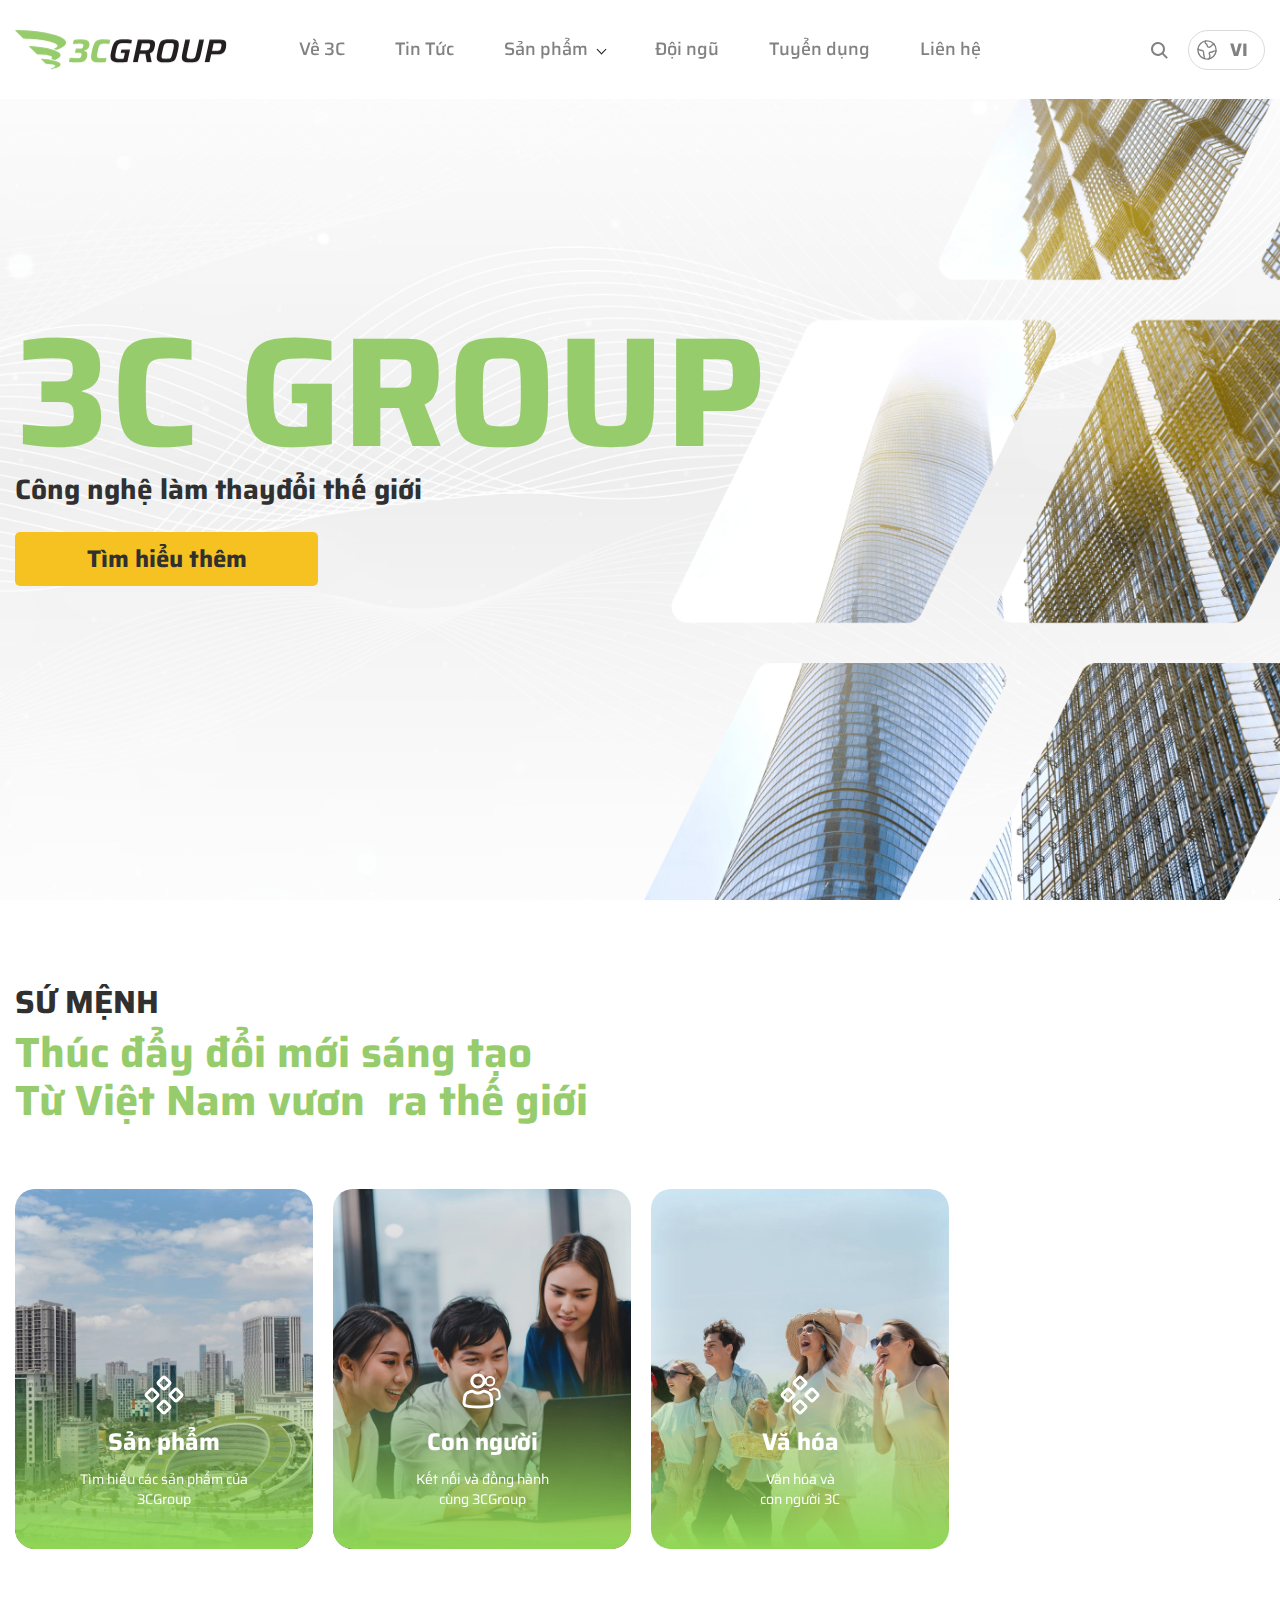
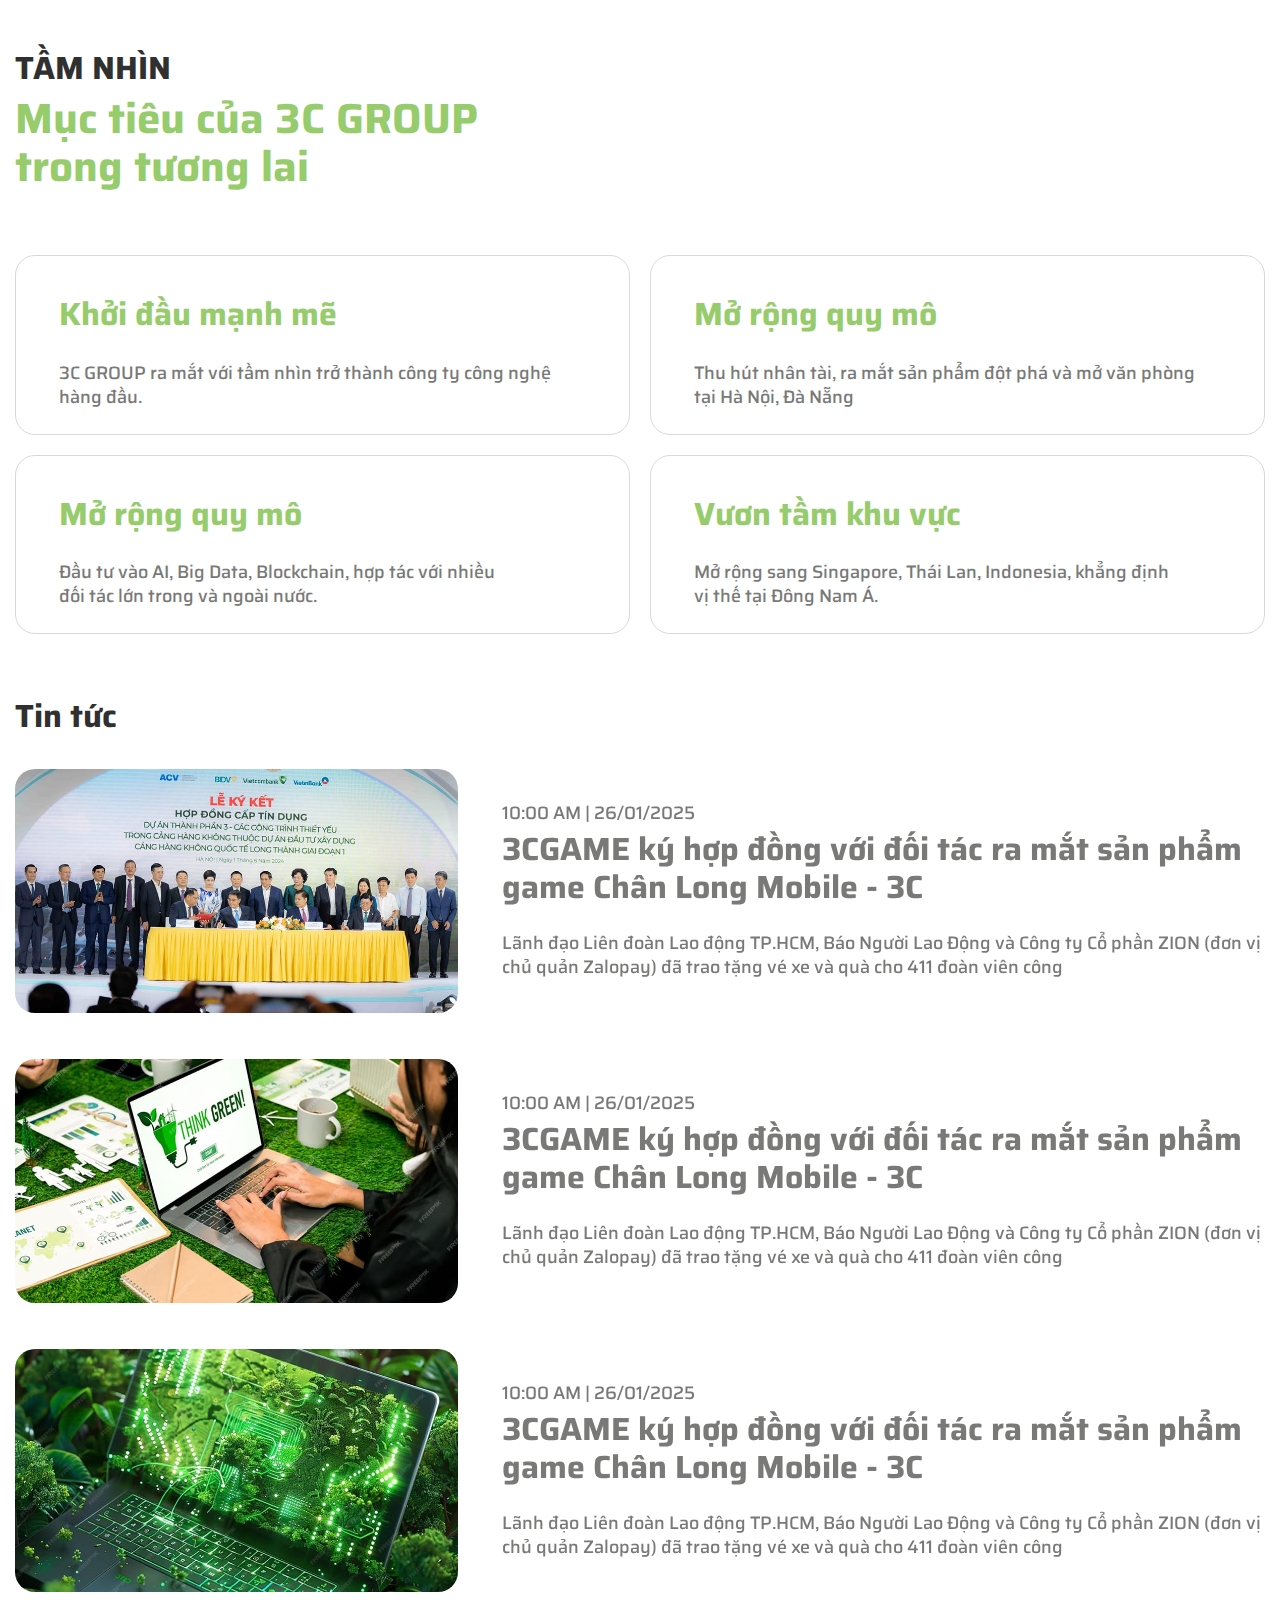
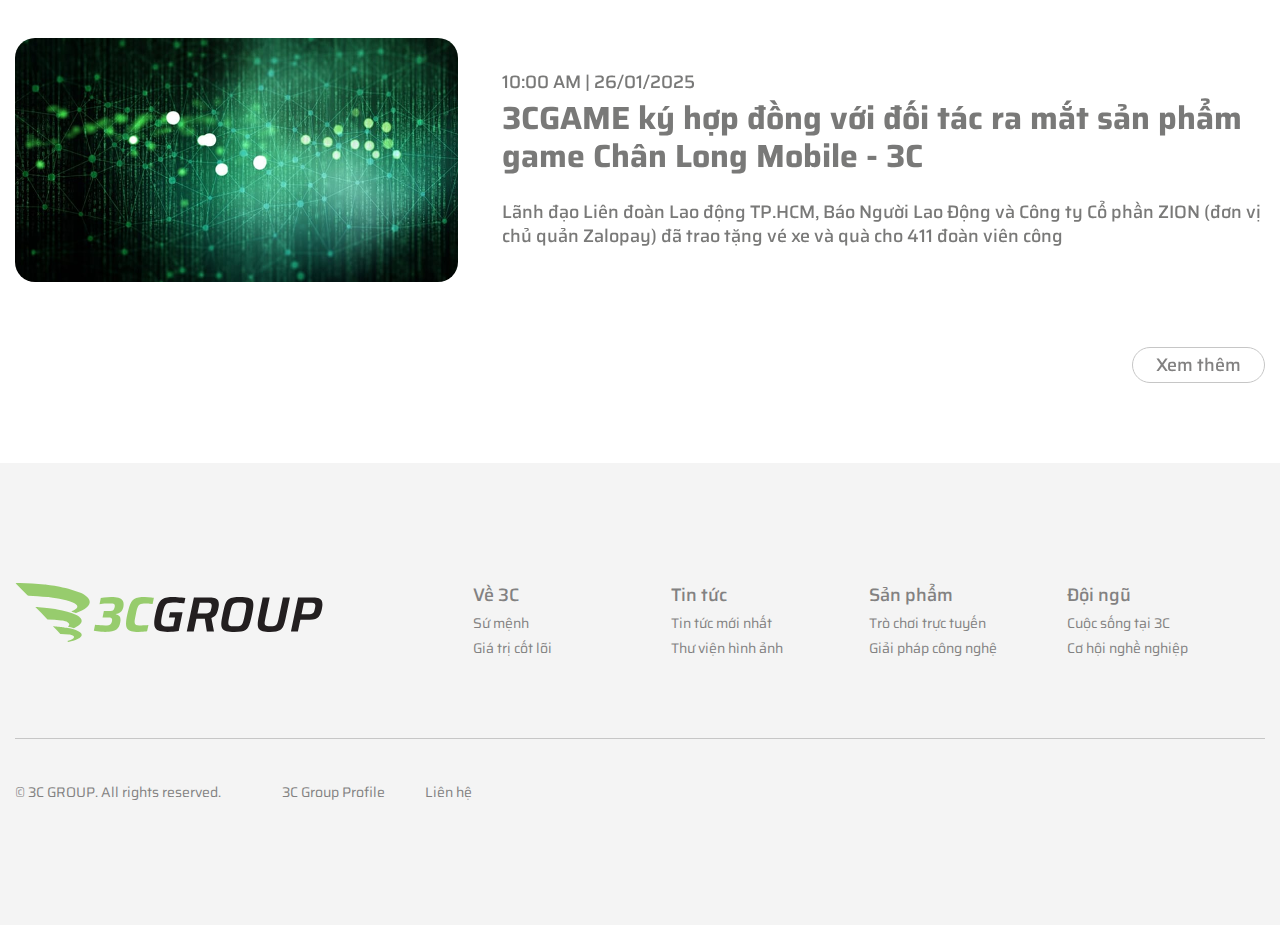
==== commit b93c1226: "up" ====
--- a/index.html
+++ b/index.html
@@ -21,13 +21,13 @@
 				<nav class="header-nav">
 					<ul class="header-nav__menu">
 						<li class="header-nav__menu-item">
-							<a href="">Về 3C</a>
-						</li>
-						<li class="header-nav__menu-item">
-							<a href="">Tin Tức</a>
-						</li>
-						<li class="header-nav__menu-item">
-							<a href="" class="header-nav__menu-has">Sản phẩm</a>
+							<a href="./">Về 3C</a>
+						</li>
+						<li class="header-nav__menu-item">
+							<a href="./news">Tin Tức</a>
+						</li>
+						<li class="header-nav__menu-item">
+							<a href="./product" class="header-nav__menu-has">Sản phẩm</a>
 							<span class="header-nav__sub"></span>
 							<ul class="header-nav__submenu">
 								<li><a href="">Trò chơi trực tuyến</a></li>
@@ -35,13 +35,13 @@
 							</ul>
 						</li>
 						<li class="header-nav__menu-item">
-							<a href="">Đội ngũ</a>
-						</li>
-						<li class="header-nav__menu-item">
-							<a href="">Tuyển dụng</a>
-						</li>
-						<li class="header-nav__menu-item">
-							<a href="">Liên hệ</a>
+							<a href="./staff">Đội ngũ</a>
+						</li>
+						<li class="header-nav__menu-item">
+							<a href="./recruitment">Tuyển dụng</a>
+						</li>
+						<li class="header-nav__menu-item">
+							<a href="./contact">Liên hệ</a>
 						</li>
 					</ul>
 				</nav>
@@ -89,7 +89,7 @@
 				<div class="inner">
 					<div class="heading-note c-fc--green">
 						<h2 class="c-ttl__01">SỨ MỆNH</h2>
-						<p> Thúc đẩy đổi mới sáng<br class="sp">tạo<br class="pc">Từ Việt Nam vươn<br class="sp">ra thế giới </p>
+						<p> Thúc đẩy đổi mới sáng<br class="sp">&nbsp;tạo<br class="pc">Từ Việt Nam vươn &nbsp;<br class="sp">ra thế giới </p>
 					</div>
 					<ul class="about-list js-about-list">
 						<li class="about-list__item">
@@ -123,13 +123,13 @@
 						<li class="about-list__item">
 							<a href="" class="about-list__box">
 								<div class="about-list__img">
-									<img src="./img/top/img-01.jpg" alt="Văn hóa">
+									<img src="./img/top/img-03.jpg" alt="Văn hóa">
 								</div>
 								<div class="about-list__ct">
 									<div class="about-list__ct-icon">
 										<img src="./img/top/icon-01.svg" alt="3CGROUP">
 									</div>
-									<h3 class="about-list__ct-ttl">Vă hóan</h3>
+									<h3 class="about-list__ct-ttl">Vă hóa</h3>
 									<p> Văn hóa và<br> con người 3C </p>
 								</div>
 							</a>
--- a/css/styles.css
+++ b/css/styles.css
@@ -1279,6 +1279,12 @@
   font-size: 1.8rem;
   line-height: 1.3333333333;
 }
+@media screen and (max-width: 834px) {
+  .c-txt__basic {
+    font-size: 1.4rem;
+    line-height: 1.4285714286;
+  }
+}
 
 .c-ttl__01 {
   display: block;
@@ -1299,13 +1305,25 @@
   font-size: 3.2rem;
   line-height: 1.1875;
   font-weight: 700;
-  margin-bottom: 56px;
+  margin-bottom: 72px;
+}
+@media screen and (max-width: 834px) {
+  .c-ttl__03 {
+    font-size: 1.8rem;
+    margin-bottom: 36px;
+  }
 }
 .c-ttl__03 span {
   font-size: 4.2rem;
   line-height: 1.1428571429;
   display: block;
   color: #97CC6D;
+  margin-top: 11px;
+}
+@media screen and (max-width: 834px) {
+  .c-ttl__03 span {
+    font-size: 2.4rem;
+  }
 }
 
 .c-btn__01 {
@@ -1329,6 +1347,8 @@
   font-weight: bold;
   color: #303030;
   border-radius: 5px;
+  border: none;
+  cursor: pointer;
 }
 @media screen and (max-width: 834px) {
   .c-btn__01 {
@@ -1348,6 +1368,32 @@
   font-weight: 500;
   padding: 8px 23px;
 }
+.view-more--fill {
+  background: #D9D9D9;
+  border: none;
+  font-size: 1.867rem;
+  color: #000;
+  width: 200px;
+  height: 48px;
+  display: -webkit-box;
+  display: -ms-flexbox;
+  display: flex;
+  -webkit-box-align: center;
+      -ms-flex-align: center;
+          align-items: center;
+  -webkit-box-pack: center;
+      -ms-flex-pack: center;
+          justify-content: center;
+  margin-left: auto;
+  margin-right: 0;
+}
+@media screen and (max-width: 834px) {
+  .view-more--fill {
+    font-size: 1.4rem;
+    margin-left: 0;
+    font-weight: 400;
+  }
+}
 
 .inner {
   display: block;
@@ -1359,6 +1405,11 @@
 
 .wrapper {
   margin-top: 100px;
+}
+@media screen and (max-width: 834px) {
+  .wrapper {
+    margin-top: 72px;
+  }
 }
 
 #header {
@@ -1453,7 +1504,7 @@
   top: -100px;
   left: 0;
   right: 0;
-  height: 100px;
+  height: 80px;
   z-index: 9999;
   padding: 0 15px;
   background: white;
@@ -1480,7 +1531,12 @@
   }
 }
 #header .header-search--custom.active {
-  top: 0;
+  top: 90px;
+}
+@media screen and (max-width: 1024px) {
+  #header .header-search--custom.active {
+    top: 70px;
+  }
 }
 #header .header-search__box {
   width: 100%;
@@ -1657,6 +1713,12 @@
   display: block;
   font-weight: 500;
 }
+@media screen and (min-width: 1025px) {
+  #header .header-nav {
+    display: block !important;
+    opacity: 1 !important;
+  }
+}
 @media screen and (max-width: 1024px) {
   #header .header-nav {
     display: none;
@@ -1700,12 +1762,31 @@
   font-weight: 500;
   color: #828181;
   padding: 37px 25px;
+  position: relative;
 }
 @media screen and (max-width: 1024px) {
   #header .header-nav__menu-item > a {
     text-align: right;
-    position: relative;
     padding: 10px;
+  }
+}
+@media screen and (min-width: 1025px) {
+  #header .header-nav__menu-item > a:before {
+    position: absolute;
+    -webkit-backface-visibility: hidden;
+    -webkit-transition: all 0.3s ease;
+    -o-transition: all 0.3s ease;
+    transition: all 0.3s ease;
+    content: "";
+    width: 0;
+    left: 50%;
+    bottom: 25px;
+    height: 2px;
+    background: #97CC6D;
+  }
+  #header .header-nav__menu-item > a:hover:before, #header .header-nav__menu-item > a.active:before {
+    width: 100%;
+    left: 0;
   }
 }
 #header .header-nav__menu-item .header-nav__menu-has {
@@ -1797,9 +1878,11 @@
   padding: 15px;
   min-width: 200px;
   display: none;
+  border-radius: 10px;
 }
 @media screen and (max-width: 834px) {
   #header .header-nav__submenu {
+    border-radius: 0;
     position: static;
     border: none;
     text-align: right;
@@ -2305,9 +2388,11 @@
   .about-steps__item {
     font-size: 1.4rem;
     line-height: 1.4285714286;
-    padding: 20px 12%;
+    padding: 20px 10%;
     margin-bottom: 20px;
   }
+}
+@media screen and (max-width: 640px) {
   .about-steps__item:last-child {
     margin-bottom: 0;
   }
@@ -2429,8 +2514,14 @@
 .box-search {
   max-width: 400px;
   width: 100%;
-  margin: 0 auto;
+  margin: 190px auto 0;
   position: relative;
+}
+@media screen and (max-width: 834px) {
+  .box-search {
+    margin-top: 50px;
+    max-width: 282px;
+  }
 }
 .box-search__input {
   background: #F4F4F4;
@@ -2460,6 +2551,11 @@
 .recruitment-intro {
   padding: 60px 0;
 }
+@media screen and (max-width: 834px) {
+  .recruitment-intro {
+    padding: 35px 0;
+  }
+}
 .recruitment-intro__ttl {
   font-size: 7rem;
   line-height: 1;
@@ -2467,8 +2563,24 @@
   font-weight: 700;
   margin-bottom: 60px;
 }
+@media screen and (max-width: 834px) {
+  .recruitment-intro__ttl {
+    font-size: 4.2rem;
+    margin-bottom: 36px;
+  }
+}
 .recruitment-intro__ttl span {
   color: #97CC6D;
+  margin-right: 15px;
+}
+@media screen and (max-width: 1024px) {
+  .recruitment-intro__ttl span {
+    display: block;
+    margin-right: 0;
+  }
+}
+.recruitment-intro__slider .slick-dots {
+  bottom: 26px;
 }
 .recruitment-intro__slider .slick-dots li {
   margin: 0 4px;
@@ -2485,6 +2597,19 @@
   overflow: hidden;
 }
 
+.recruitment-welfare {
+  padding-bottom: 120px;
+}
+@media screen and (max-width: 1024px) {
+  .recruitment-welfare {
+    padding-bottom: 80px;
+  }
+}
+@media screen and (max-width: 834px) {
+  .recruitment-welfare {
+    padding-bottom: 60px;
+  }
+}
 .recruitment-welfare__wp {
   display: -ms-flexbox;
   display: -webkit-box;
@@ -2495,20 +2620,31 @@
 .recruitment-welfare__list {
   width: 50%;
 }
+@media screen and (max-width: 1024px) {
+  .recruitment-welfare__list {
+    width: 100%;
+  }
+}
 .recruitment-welfare__list-item {
-  padding: 20px;
+  padding: 15px 20px;
   display: -ms-flexbox;
   display: -webkit-box;
   display: flex;
   -ms-flex-wrap: wrap;
   flex-wrap: wrap;
-  margin-bottom: 24px;
-}
-.recruitment-welfare__list-item:last-of-type {
-  margin-bottom: 0;
+}
+@media screen and (max-width: 834px) {
+  .recruitment-welfare__list-item {
+    padding: 20px;
+  }
 }
 .recruitment-welfare__list-ico {
   width: 64px;
+}
+@media screen and (max-width: 834px) {
+  .recruitment-welfare__list-ico {
+    width: 36px;
+  }
 }
 .recruitment-welfare__list-ct {
   width: calc(100% - 64px);
@@ -2517,8 +2653,18 @@
   line-height: 1.3333333333;
   font-weight: 500;
 }
+@media screen and (max-width: 834px) {
+  .recruitment-welfare__list-ct {
+    width: calc(100% - 36px);
+  }
+}
 .recruitment-welfare__list-ct p {
   color: #797978;
+  margin-bottom: 20px;
+  font-weight: 400;
+}
+.recruitment-welfare__list-ct p:last-child {
+  margin-bottom: 0;
 }
 .recruitment-welfare__list-ttl {
   color: #97CC6D;
@@ -2526,8 +2672,713 @@
   font-weight: 700;
   margin-bottom: 10px;
 }
+@media screen and (max-width: 834px) {
+  .recruitment-welfare__list-ttl {
+    font-size: 1.8rem;
+    line-height: 1.3333333333;
+    font-weight: 500;
+  }
+}
 .recruitment-welfare__img {
   width: 50%;
+}
+@media screen and (max-width: 1024px) {
+  .recruitment-welfare__img {
+    display: none;
+  }
+}
+.recruitment-welfare__img img {
+  margin-bottom: 25px;
+}
+.recruitment-welfare__img img:last-of-type {
+  margin-bottom: 0;
+}
+
+@media screen and (max-width: 834px) {
+  .recruitment-future .inner {
+    padding: 0 30px;
+  }
+}
+.recruitment-future__img {
+  border-radius: 24px;
+  overflow: hidden;
+}
+@media screen and (max-width: 834px) {
+  .recruitment-future__img img {
+    height: 526px;
+    -o-object-fit: cover;
+    object-fit: cover;
+    -o-object-position: 78%;
+       object-position: 78%;
+  }
+}
+@media screen and (max-width: 640px) {
+  .recruitment-future__img {
+    position: relative;
+  }
+  .recruitment-future__img::before {
+    content: "";
+    float: left;
+    padding-top: 102.5559105431%;
+  }
+  .recruitment-future__img::after {
+    content: "";
+    display: table;
+    clear: both;
+  }
+  .recruitment-future__img > :first-child {
+    height: 100%;
+    left: 0;
+    position: absolute;
+    top: 0;
+    width: 100%;
+  }
+  .recruitment-future__img img {
+    -o-object-fit: cover;
+       object-fit: cover;
+    -o-object-position: center;
+       object-position: center;
+  }
+}
+.recruitment-future__ct {
+  max-width: 711px;
+  width: 100%;
+  padding: 60px 52px;
+  border-radius: 24px;
+  background: #97CC6D;
+  color: #fff;
+  margin-top: -10vw;
+  position: relative;
+  z-index: 2;
+  margin-left: 50px;
+  color: #FFF6F6;
+}
+@media screen and (max-width: 834px) {
+  .recruitment-future__ct {
+    padding: 30px;
+    max-width: 89%;
+    margin: -120px auto 0;
+  }
+}
+.recruitment-future__ttl {
+  font-size: 4.2rem;
+  line-height: 1.2;
+  font-weight: 700;
+  color: #fff;
+  margin-bottom: 16px;
+}
+@media screen and (max-width: 834px) {
+  .recruitment-future__ttl {
+    font-size: 2.4rem;
+  }
+}
+
+.recruitment-gallery {
+  padding: 128px 0;
+}
+@media screen and (max-width: 834px) {
+  .recruitment-gallery {
+    padding: 64px 0;
+  }
+}
+.recruitment-gallery__slider {
+  margin: 0 -12px;
+  padding-bottom: 30px;
+}
+@media screen and (max-width: 834px) {
+  .recruitment-gallery__slider {
+    margin: 0 -8px;
+    padding-bottom: 20px;
+  }
+}
+.recruitment-gallery__slider-item {
+  padding: 0 12px;
+  margin-bottom: 24px;
+}
+@media screen and (max-width: 834px) {
+  .recruitment-gallery__slider-item {
+    padding: 0 8px;
+    margin-bottom: 11px;
+  }
+}
+.recruitment-gallery__slider .slick-dots {
+  bottom: 0;
+}
+.recruitment-gallery__slider .slick-dots li {
+  margin: 0 4px;
+}
+@media screen and (max-width: 834px) {
+  .recruitment-gallery__slider .slick-dots li {
+    margin: 0 2px;
+  }
+}
+@media screen and (max-width: 834px) {
+  .recruitment-gallery__slider .slick-dots li button {
+    padding: 2px;
+  }
+}
+.recruitment-gallery__slider .slick-dots li button::before {
+  border: none;
+  background: #C6C6C6;
+}
+@media screen and (max-width: 834px) {
+  .recruitment-gallery__slider .slick-dots li button::before {
+    width: 4px;
+    height: 4px;
+  }
+}
+.recruitment-gallery__slider .slick-dots li.slick-active button::before {
+  background: #97CC6D;
+}
+
+.recruitment-news {
+  padding-bottom: 140px;
+}
+@media screen and (max-width: 1024px) {
+  .recruitment-news {
+    padding-bottom: 100px;
+  }
+}
+@media screen and (max-width: 834px) {
+  .recruitment-news {
+    padding-bottom: 64px;
+  }
+}
+@media screen and (max-width: 834px) {
+  .recruitment-news .inner {
+    padding: 0 30px;
+  }
+}
+.recruitment-news__ttl {
+  text-align: left;
+  color: #797978;
+  margin-bottom: 47px;
+}
+@media screen and (max-width: 834px) {
+  .recruitment-news__ttl {
+    padding: 0 6px;
+    margin-bottom: 36px;
+  }
+}
+.recruitment-news__list {
+  display: grid;
+  grid-template-columns: 1fr 1fr;
+  gap: 30px;
+  margin-bottom: 50px;
+}
+@media screen and (max-width: 640px) {
+  .recruitment-news__list {
+    grid-template-columns: 1fr;
+    gap: 24px;
+    margin-bottom: 64px;
+  }
+}
+.recruitment-news__list-item {
+  border: 1px solid #D9D9D9;
+  border-radius: 24px;
+  padding: 32px 32px;
+  -webkit-box-shadow: 0 16px 40px rgba(88, 92, 95, 0.16);
+          box-shadow: 0 16px 40px rgba(88, 92, 95, 0.16);
+}
+@media screen and (max-width: 834px) {
+  .recruitment-news__list-item {
+    padding: 24px 18px;
+  }
+}
+.recruitment-news__list-ttl {
+  color: #97CC6D;
+  font-weight: 700;
+  font-size: 2.4rem;
+  margin-bottom: 14px;
+}
+.recruitment-news__list-ct {
+  margin-bottom: 30px;
+  color: #303030;
+  font-weight: 500;
+}
+@media screen and (max-width: 834px) {
+  .recruitment-news__list-ct {
+    margin-bottom: 18px;
+  }
+}
+.recruitment-news__btn {
+  width: 150px;
+  height: 36px;
+  display: -ms-flexbox;
+  display: -webkit-box;
+  display: flex;
+  -ms-flex-pack: center;
+  -webkit-box-pack: center;
+          justify-content: center;
+  -ms-flex-align: center;
+  -webkit-box-align: center;
+          align-items: center;
+  margin-left: auto;
+  margin-right: 0;
+  font-size: 1.4rem;
+  color: #000;
+  background: #D9D9D9;
+  border: none;
+}
+@media screen and (max-width: 834px) {
+  .recruitment-news__btn {
+    margin: 0 auto;
+  }
+}
+
+.recruitment-detail {
+  padding-top: 160px;
+  padding-bottom: 126px;
+}
+@media screen and (max-width: 834px) {
+  .recruitment-detail {
+    padding-top: 30px;
+    padding-bottom: 64px;
+  }
+}
+.recruitment-detail .inner {
+  display: -ms-flexbox;
+  display: -webkit-box;
+  display: flex;
+  -ms-flex-align: start;
+  -webkit-box-align: start;
+          align-items: flex-start;
+  -ms-flex-wrap: wrap;
+  flex-wrap: wrap;
+}
+.recruitment-detail__sidebar {
+  width: 32.26%;
+  border: 1px solid #D9D9D9;
+  border-radius: 24px;
+  padding: 24px 24px;
+}
+@media screen and (max-width: 1024px) {
+  .recruitment-detail__sidebar {
+    padding: 24px 6px;
+  }
+}
+@media screen and (max-width: 834px) {
+  .recruitment-detail__sidebar {
+    -webkit-box-ordinal-group: 3;
+        -ms-flex-order: 2;
+            order: 2;
+    width: 100%;
+    margin-top: 64px;
+    padding: 32px 14px;
+  }
+}
+.recruitment-detail__sidebar-ttl {
+  font-size: 2.4rem;
+  font-weight: 700;
+  margin-bottom: 27px;
+  color: #797978;
+}
+.recruitment-detail__sidebar-list li {
+  border-bottom: 1px solid #C6C6C6;
+}
+.recruitment-detail__sidebar-list li a {
+  padding: 20px 0;
+  font-size: 3.2rem;
+  font-weight: 700;
+  color: #797978;
+  display: block;
+}
+@media screen and (max-width: 1024px) {
+  .recruitment-detail__sidebar-list li a {
+    font-size: 2.4rem;
+  }
+}
+.recruitment-detail__sidebar-list li:first-child {
+  border-top: 1px solid #C6C6C6;
+}
+.recruitment-detail__sidebar-list li:last-of-type {
+  border-bottom: none;
+}
+.recruitment-detail__sidebar-list li:last-of-type a {
+  padding-bottom: 0;
+}
+.recruitment-detail__content {
+  width: 67.74%;
+  padding-left: 15px;
+}
+@media screen and (max-width: 834px) {
+  .recruitment-detail__content {
+    width: 100%;
+    padding-left: 0;
+  }
+}
+.recruitment-detail__content-ttl {
+  font-size: 2.4rem;
+  font-weight: 700;
+  margin-bottom: 30px;
+}
+@media screen and (max-width: 1024px) {
+  .recruitment-detail__content-ttl {
+    font-size: 2rem;
+  }
+}
+@media screen and (max-width: 834px) {
+  .recruitment-detail__content-ttl {
+    font-size: 1.8rem;
+  }
+}
+.recruitment-detail__content-ttl span {
+  color: #97CC6D;
+  font-size: 4.2rem;
+  line-height: 1.15;
+  display: block;
+}
+@media screen and (max-width: 1024px) {
+  .recruitment-detail__content-ttl span {
+    font-size: 3.2rem;
+    margin-bottom: 18px;
+  }
+}
+.recruitment-detail__content-ttlsub {
+  color: #797978;
+  font-size: 2.4rem;
+  font-weight: 700;
+  margin-bottom: 20px;
+}
+.recruitment-detail__content-list li {
+  color: #797978;
+  position: relative;
+  padding-left: 15px;
+}
+.recruitment-detail__content-list li:before {
+  content: "";
+  display: inline-block;
+  position: absolute;
+  width: 4px;
+  height: 4px;
+  background: #797978;
+  top: 8px;
+  left: 0;
+  border-radius: 2px;
+}
+.recruitment-detail__wp {
+  border: 1px solid #D9D9D9;
+  padding: 46px;
+  border-radius: 24px;
+  margin-bottom: 36px;
+}
+@media screen and (max-width: 1024px) {
+  .recruitment-detail__wp {
+    padding: 40px 22px;
+  }
+}
+@media screen and (max-width: 834px) {
+  .recruitment-detail__wp {
+    padding: 48px 22px;
+  }
+}
+@media screen and (max-width: 834px) {
+  .recruitment-detail__btn {
+    max-width: 335px;
+    height: 64px;
+    border-radius: 30px;
+    font-size: 2.124rem;
+    margin: 0 auto;
+  }
+}
+
+.file-name {
+  position: absolute;
+  left: 132px;
+  padding-left: 10px;
+  top: 0;
+  background: #fff;
+  height: 36px;
+  display: -ms-flexbox;
+  display: -webkit-box;
+  display: flex;
+  -ms-flex-pack: center;
+  -webkit-box-pack: center;
+          justify-content: center;
+  -ms-flex-align: center;
+  -webkit-box-align: center;
+          align-items: center;
+  font-size: 1.8rem;
+  font-weight: 500;
+}
+
+.recruitment-form {
+  border: 1px solid #D9D9D9;
+  border-radius: 24px;
+  padding: 44px 47px;
+  margin-top: 36px;
+  color: #797978;
+  display: none;
+}
+@media screen and (max-width: 834px) {
+  .recruitment-form {
+    padding: 24px 40px;
+    margin-top: 34px;
+  }
+}
+.recruitment-form__ttl {
+  font-size: 2.4rem;
+  font-weight: 700;
+}
+@media screen and (max-width: 834px) {
+  .recruitment-form__ttl {
+    font-size: 3.2rem;
+  }
+}
+.recruitment-form__intro {
+  margin-bottom: 24px;
+}
+.recruitment-form__input {
+  display: -ms-flexbox;
+  display: -webkit-box;
+  display: flex;
+  -ms-flex-pack: justify;
+  -webkit-box-pack: justify;
+          justify-content: space-between;
+  -ms-flex-wrap: wrap;
+  flex-wrap: wrap;
+  gap: 24px 0;
+  padding-bottom: 24px;
+  margin-bottom: 24px;
+  border-bottom: 1px solid #C6C6C6;
+}
+.recruitment-form__input .form-control {
+  width: calc((100% - 20px) / 2);
+}
+@media screen and (max-width: 834px) {
+  .recruitment-form__input .form-control {
+    width: 100%;
+  }
+}
+.recruitment-form__input .form-control--full {
+  width: 100%;
+}
+.recruitment-form__input-phone {
+  width: 100%;
+  position: relative;
+}
+.recruitment-form__input-phone select {
+  width: 62px;
+  height: 28px;
+  font-size: 1.8rem;
+  font-weight: 500;
+  position: absolute;
+  top: 50%;
+  -webkit-transform: translateY(-50%);
+      -ms-transform: translateY(-50%);
+          transform: translateY(-50%);
+  left: 24px;
+  color: #797978;
+  border: none;
+  border-right: 1px solid #797978;
+  background: url(../img/recruitment/ico-down.png) no-repeat center right/24px 12px;
+  cursor: pointer;
+}
+@media screen and (max-width: 834px) {
+  .recruitment-form__input-phone select {
+    width: 55px;
+    font-size: 1.4rem;
+    left: 12px;
+  }
+}
+.recruitment-form__input-phone .form-control {
+  width: 100%;
+  padding-left: 100px;
+}
+@media screen and (max-width: 834px) {
+  .recruitment-form__input-phone .form-control {
+    padding-left: 75px;
+    padding-right: 15px;
+  }
+}
+.recruitment-form__input-textarea {
+  width: 100%;
+}
+.recruitment-form__input-textarea .form-control {
+  width: 100%;
+  height: 246px;
+  resize: none;
+  padding: 20px 24px;
+}
+.recruitment-form__file {
+  color: #797978;
+}
+.recruitment-form__file dl {
+  margin-bottom: 24px;
+}
+.recruitment-form__file dl dt {
+  margin-bottom: 8px;
+}
+@media screen and (max-width: 834px) {
+  .recruitment-form__file dl dt {
+    font-size: 1.8rem;
+    font-weight: 500;
+  }
+}
+.recruitment-form__file dl dd {
+  position: relative;
+}
+.recruitment-form__file dl dd input[type=file] {
+  position: absolute;
+  width: 132px;
+  top: 0;
+  left: 0;
+  pointer-events: none;
+  outline: none;
+  -webkit-box-shadow: none;
+          box-shadow: none;
+  z-index: 10;
+  height: 36px;
+  opacity: 0;
+}
+.recruitment-form__file-note {
+  margin-top: 8px;
+}
+.recruitment-form__file-note--portfolio.file-added {
+  margin-top: 45px;
+}
+.recruitment-form__file-note--portfolio.file-added + .file-name {
+  top: 39px;
+  width: 100%;
+  text-align: center;
+  left: 0;
+}
+@media screen and (max-width: 834px) {
+  .recruitment-form__btn {
+    max-width: 253px;
+    height: 58px;
+    font-size: 2.4rem;
+    margin: 0 auto;
+  }
+}
+
+.required {
+  color: #FB3748;
+}
+
+.custom-file-upload {
+  width: 132px;
+  height: 36px;
+  border-radius: 24px;
+  border: 1px solid #D9D9D9;
+  cursor: pointer;
+  display: -ms-flexbox;
+  display: -webkit-box;
+  display: flex;
+  -ms-flex-pack: center;
+  -webkit-box-pack: center;
+          justify-content: center;
+  -ms-flex-align: center;
+  -webkit-box-align: center;
+          align-items: center;
+}
+@media screen and (max-width: 834px) {
+  .custom-file-upload {
+    font-weight: 500;
+  }
+}
+.custom-file-upload--full {
+  width: 100%;
+}
+.custom-file-upload--full + input[type=file] {
+  width: 100%;
+}
+
+.form-control {
+  width: 100%;
+  height: 48px;
+  border: 1px solid #D9D9D9;
+  border-radius: 24px;
+  padding: 0 15px;
+  font-size: 1.8rem;
+  font-weight: 500;
+}
+@media screen and (max-width: 834px) {
+  .form-control {
+    padding: 0 24px;
+    font-size: 1.4rem;
+    font-weight: 400;
+  }
+}
+
+.bg-overlay:after {
+  content: "";
+  display: inline-block;
+  position: absolute;
+  width: 100%;
+  height: 100%;
+  top: 0;
+  left: 0;
+  position: fixed;
+  background: rgba(0, 0, 0, 0.5);
+  z-index: 1000;
+}
+
+.modal-complete {
+  position: fixed;
+  top: 0;
+  left: 0;
+  width: 100%;
+  height: 100%;
+  display: -ms-flexbox;
+  display: -webkit-box;
+  display: flex;
+  -ms-flex-pack: center;
+  -webkit-box-pack: center;
+          justify-content: center;
+  -ms-flex-align: center;
+  -webkit-box-align: center;
+          align-items: center;
+  opacity: 0;
+  visibility: hidden;
+  -webkit-backface-visibility: hidden;
+  -webkit-transition: all 0.3s ease;
+  -o-transition: all 0.3s ease;
+  transition: all 0.3s ease;
+  z-index: 1001;
+}
+.modal-complete.is-show {
+  opacity: 1;
+  visibility: visible;
+}
+.modal-complete__wp {
+  max-width: 492px;
+  background: #fff;
+  border-radius: 24px;
+  padding: 45px 50px;
+  position: relative;
+  z-index: 10;
+}
+@media screen and (max-width: 834px) {
+  .modal-complete__wp {
+    max-width: 336px;
+    padding: 48px 25px;
+  }
+}
+.modal-complete__main {
+  text-align: center;
+}
+.modal-complete__main-ico {
+  margin-bottom: 15px;
+}
+.modal-complete__main-ttl {
+  text-align: center;
+  color: #97CC6D;
+  font-size: 2.4rem;
+  line-height: 1.25;
+  font-weight: 700;
+  margin-bottom: 15px;
+}
+.modal-complete__main-btn {
+  width: 36px;
+  height: 36px;
+  position: absolute;
+  top: 20px;
+  right: 20px;
+  border: none;
+  background: none;
+  cursor: pointer;
+  padding: 0;
 }
 
 .sec-mv {
@@ -2543,6 +3394,28 @@
 @media screen and (max-width: 640px) {
   .sec-mv .inner {
     position: static;
+  }
+}
+.sec-mv .ttl-page {
+  display: block;
+  text-transform: uppercase;
+  position: absolute;
+  left: 15px;
+  right: 15px;
+  padding: 0 19vw 0 0;
+  top: 50%;
+  -webkit-transform: translateY(-50%);
+  -ms-transform: translateY(-50%);
+  transform: translateY(-50%);
+  font-size: clamp(3.2rem, 4.791vw, 9.2rem);
+  font-weight: bold;
+  color: white;
+  text-align: center;
+}
+@media screen and (max-width: 834px) {
+  .sec-mv .ttl-page {
+    top: 62%;
+    text-align: left;
   }
 }
 
@@ -2596,6 +3469,13 @@
   font-size: 2.4rem;
   position: relative;
   padding: 0 24px 0 0;
+}
+@media screen and (max-width: 834px) {
+  .mv-note a {
+    font-size: 1.8rem;
+    font-weight: 500;
+    padding: 0 35px 0 0;
+  }
 }
 .mv-note a:after {
   content: "";
@@ -2610,6 +3490,11 @@
   top: 10px;
   right: 0;
 }
+@media screen and (max-width: 834px) {
+  .mv-note a:after {
+    top: 6px;
+  }
+}
 
 .fill-img {
   display: -ms-flexbox;
@@ -2684,4 +3569,668 @@
 .tab-content__item.active {
   display: block;
 }
+
+@media screen and (max-width: 834px) {
+  #page-product {
+    padding-top: 72px;
+  }
+}
+.sec-product {
+  padding: 50px 0 100px;
+}
+@media screen and (max-width: 834px) {
+  .sec-product {
+    padding: 0 0 50px;
+  }
+}
+
+.product-note {
+  font-size: 3.2rem;
+  line-height: 1.1875;
+  font-weight: bold;
+  color: #97CC6D;
+  margin-bottom: 30px;
+}
+@media screen and (max-width: 834px) {
+  .product-note {
+    margin-bottom: 50px;
+  }
+}
+
+.product-list {
+  display: -ms-flexbox;
+  display: -webkit-box;
+  display: flex;
+  -ms-flex-wrap: wrap;
+  flex-wrap: wrap;
+  margin: 0 -15px;
+}
+.product-list__item {
+  width: 50%;
+  padding: 0 15px;
+}
+@media screen and (max-width: 834px) {
+  .product-list__item {
+    width: 100%;
+    margin-bottom: 20px;
+  }
+  .product-list__item:last-child {
+    margin-bottom: 0;
+  }
+}
+.product-list__item a {
+  display: block;
+  border-radius: 24px;
+  overflow: hidden;
+  position: relative;
+}
+.product-list__img {
+  position: relative;
+}
+.product-list__img:before {
+  content: "";
+  display: block;
+  padding: 75.7% 0 0;
+}
+@media screen and (max-width: 640px) {
+  .product-list__img:before {
+    padding: 100% 0 0;
+  }
+}
+.product-list__img:after {
+  content: "";
+  position: absolute;
+  top: 0;
+  right: 0;
+  bottom: 0;
+  left: 0;
+  background: url("../img/product/bg-item.png") no-repeat;
+  background-size: cover;
+  background-position: bottom center;
+}
+.product-list__img img {
+  display: block;
+  width: 100%;
+  height: 100%;
+  position: absolute;
+  top: 0;
+  left: 0;
+  -o-object-fit: cover;
+     object-fit: cover;
+  font-family: "object-fit: cover";
+}
+.product-list__ct {
+  position: absolute;
+  left: 0;
+  right: 0;
+  bottom: 0;
+  z-index: 3;
+  color: white;
+  text-align: center;
+  padding: 15px 15px 30px;
+}
+.product-list__ct-ttl {
+  display: block;
+  text-transform: uppercase;
+  font-size: 3.2rem;
+  line-height: 1.1875;
+  font-weight: bold;
+}
+
+.sec-staff {
+  padding: 150px 0 100px;
+}
+@media screen and (max-width: 834px) {
+  .sec-staff {
+    padding: 90px 0;
+  }
+}
+
+.staff-heading {
+  display: -ms-flexbox;
+  display: -webkit-box;
+  display: flex;
+  -ms-flex-pack: end;
+  -webkit-box-pack: end;
+          justify-content: flex-end;
+  -ms-flex-wrap: wrap;
+  flex-wrap: wrap;
+  position: relative;
+  margin-bottom: 100px;
+}
+@media screen and (max-width: 834px) {
+  .staff-heading {
+    margin-bottom: 60px;
+  }
+}
+.staff-heading__img {
+  width: 74.6%;
+  border-radius: 24px;
+  overflow: hidden;
+}
+@media screen and (max-width: 834px) {
+  .staff-heading__img {
+    width: 100%;
+  }
+}
+.staff-heading__ct {
+  max-width: 940px;
+  position: absolute;
+  bottom: 50px;
+  left: 0;
+  background: #97CC6D;
+  color: white;
+  font-size: 4.2rem;
+  line-height: 1.1428571429;
+  font-weight: bold;
+  border-radius: 24px;
+  padding: 30px 30px;
+}
+@media screen and (max-width: 834px) {
+  .staff-heading__ct {
+    position: static;
+    font-size: 3.2rem;
+    line-height: 1.1875;
+    margin: -70px 22px 0;
+    padding: 30px 37px;
+  }
+}
+.staff-heading__ct-ttl {
+  display: block;
+  font-size: 5.4rem;
+  font-weight: bold;
+  margin-bottom: 10px;
+}
+@media screen and (max-width: 834px) {
+  .staff-heading__ct-ttl {
+    font-size: 3.2rem;
+    line-height: 1.1875;
+    margin-bottom: 0;
+  }
+}
+.staff-heading__ct p {
+  margin-bottom: 15px;
+}
+.staff-heading__ct a {
+  display: inline-block;
+  color: white;
+  font-size: 2.4rem;
+  position: relative;
+  padding: 0 24px 0 0;
+}
+@media screen and (max-width: 834px) {
+  .staff-heading__ct a {
+    font-size: 1.8rem;
+    font-weight: 500;
+    padding: 0 35px 0 0;
+  }
+}
+.staff-heading__ct a:after {
+  content: "";
+  border: solid white;
+  border-width: 0 2px 2px 0;
+  display: inline-block;
+  padding: 5px;
+  -webkit-transform: rotate(-45deg);
+  -ms-transform: rotate(-45deg);
+  transform: rotate(-45deg);
+  position: absolute;
+  top: 7px;
+  right: 0;
+}
+@media screen and (max-width: 834px) {
+  .staff-heading__ct a:after {
+    top: 15px;
+  }
+}
+
+.staff-note {
+  font-size: 4.2rem;
+  line-height: 1.1428571429;
+  color: #97CC6D;
+  font-weight: bold;
+  margin-bottom: 50px;
+}
+@media screen and (max-width: 834px) {
+  .staff-note {
+    font-size: 2.4rem;
+    line-height: 1.25;
+    margin-bottom: 30px;
+  }
+}
+.staff-note__ttl {
+  display: block;
+  font-size: 3.2rem;
+  color: #303030;
+  font-weight: bold;
+  margin-bottom: 15px;
+}
+@media screen and (max-width: 834px) {
+  .staff-note__ttl {
+    font-size: 1.8rem;
+    font-weight: 500;
+  }
+}
+
+.staff-list {
+  display: -ms-flexbox;
+  display: -webkit-box;
+  display: flex;
+  -ms-flex-wrap: wrap;
+  flex-wrap: wrap;
+  margin: 0 -10px;
+}
+.staff-list__item {
+  width: 33.333%;
+  padding: 0 10px;
+  margin-bottom: 20px;
+}
+@media screen and (max-width: 990px) {
+  .staff-list__item {
+    width: 50%;
+  }
+}
+@media screen and (max-width: 640px) {
+  .staff-list__item {
+    width: 100%;
+  }
+  .staff-list__item:last-child {
+    margin-bottom: 0;
+  }
+}
+.staff-list__img {
+  position: relative;
+  border-radius: 24px;
+  overflow: hidden;
+}
+.staff-list__img:before {
+  content: "";
+  display: block;
+  padding: 93% 0 0;
+}
+.staff-list__img img {
+  display: block;
+  position: absolute;
+  top: 0;
+  left: 0;
+  width: 100%;
+  height: 100%;
+  -o-object-fit: cover;
+     object-fit: cover;
+  font-family: "object-fit: cover";
+}
+.staff-list__ct {
+  text-align: center;
+  font-size: 1.8rem;
+  line-height: 1.6;
+  font-weight: 500;
+  margin: -10px 10px 0;
+  border: 1px solid #D9D9D9;
+  border-top: none;
+  border-radius: 0 0 24px 24px;
+  padding: 30px 15px;
+}
+@media screen and (max-width: 834px) {
+  .staff-list__ct {
+    font-size: 1.2rem;
+    margin: -25px 0 0;
+    padding: 40px 15px 20px;
+  }
+}
+.staff-list__ct-ttl {
+  display: block;
+  color: #97CC6D;
+  font-size: 3.2rem;
+  font-weight: bold;
+}
+@media screen and (max-width: 834px) {
+  .staff-list__ct-ttl {
+    font-size: 2.4rem;
+  }
+}
+
+.contact-page {
+  background: #97CC6D;
+  padding: 80px 0;
+  color: #fff;
+}
+@media screen and (max-width: 834px) {
+  .contact-page {
+    padding: 45px 0;
+  }
+}
+.contact-page__wrapper {
+  display: -ms-flexbox;
+  display: -webkit-box;
+  display: flex;
+  -ms-flex-pack: justify;
+  -webkit-box-pack: justify;
+          justify-content: space-between;
+  -ms-flex-align: center;
+  -webkit-box-align: center;
+          align-items: center;
+  -ms-flex-wrap: wrap;
+  flex-wrap: wrap;
+}
+@media screen and (max-width: 1024px) {
+  .contact-page__wrapper {
+    max-width: 560px;
+    margin: 0 auto;
+  }
+}
+.contact-page__ttl {
+  font-size: 7rem;
+  margin-bottom: 40px;
+  font-weight: 700;
+}
+@media screen and (max-width: 1024px) {
+  .contact-page__ttl {
+    font-size: 5.5rem;
+  }
+}
+@media screen and (max-width: 834px) {
+  .contact-page__ttl {
+    font-size: 4.2rem;
+    margin-bottom: 20px;
+  }
+}
+.contact-page__txt-company {
+  font-size: 3.2rem;
+  font-weight: 700;
+  margin-bottom: 30px;
+}
+@media screen and (max-width: 834px) {
+  .contact-page__txt-company {
+    font-size: 2.4rem;
+  }
+}
+.contact-page__infor {
+  margin-bottom: 40px;
+}
+@media screen and (max-width: 834px) {
+  .contact-page__infor {
+    padding-right: 60px;
+    margin-bottom: 20px;
+  }
+}
+.contact-page__infor li {
+  margin-bottom: 12px;
+  position: relative;
+  padding-left: 30px;
+}
+.contact-page__infor li a {
+  color: #fff;
+}
+.contact-page__infor li:before {
+  content: "";
+  display: inline-block;
+  position: absolute;
+  width: 18px;
+  height: 20px;
+  top: 2px;
+  left: 0;
+}
+.contact-page__infor li:last-of-type {
+  margin-bottom: 0;
+}
+.contact-page__infor li:nth-child(1)::before {
+  background: url(../img/contact/ico-map.png) no-repeat center/100%;
+  top: 5px;
+}
+.contact-page__infor li:nth-child(2)::before {
+  width: 22px;
+  height: 22px;
+  background: url(../img/contact/ico-phone.png) no-repeat center/100%;
+}
+.contact-page__infor li:nth-child(3)::before {
+  width: 21px;
+  height: 19px;
+  background: url(../img/contact/ico-email.png) no-repeat center/100%;
+}
+.contact-page__support-ttl {
+  font-size: 2.4rem;
+  line-height: 1.25;
+  font-weight: 700;
+}
+@media screen and (max-width: 834px) {
+  .contact-page__support-ttl {
+    font-size: 1.8rem;
+  }
+}
+.contact-page__left {
+  max-width: 479px;
+}
+@media screen and (max-width: 1245px) {
+  .contact-page__left {
+    max-width: calc(100% - 560px);
+    padding-right: 30px;
+  }
+}
+@media screen and (max-width: 1024px) {
+  .contact-page__left {
+    max-width: 479px;
+    margin-bottom: 60px;
+  }
+}
+.contact-page__right {
+  max-width: 560px;
+  width: 100%;
+  background: #fff;
+  padding: 48px;
+  border-radius: 24px;
+}
+@media screen and (max-width: 834px) {
+  .contact-page__right {
+    padding: 25px 25px;
+  }
+}
+.contact-page__right .recruitment-form {
+  border: none;
+  padding: 0;
+  margin: 0;
+  display: block;
+}
+.contact-page__right .recruitment-form__input {
+  padding: 0;
+  margin-bottom: 18px;
+  border: none;
+}
+@media screen and (max-width: 834px) {
+  .contact-page__right .recruitment-form__ttl {
+    font-size: 2.4rem;
+  }
+}
+.contact-page__right .recruitment-form__btn {
+  max-width: 100%;
+  -webkit-backface-visibility: hidden;
+  -webkit-transition: all 0.3s ease;
+  -o-transition: all 0.3s ease;
+  transition: all 0.3s ease;
+}
+.contact-page__right .recruitment-form__btn:hover {
+  opacity: 0.7;
+}
+
+.contact-map {
+  padding: 64px 0;
+}
+@media screen and (max-width: 834px) {
+  .contact-map {
+    padding: 30px 0 64px;
+  }
+}
+.contact-map__wp {
+  position: relative;
+  border-radius: 32px;
+  overflow: hidden;
+}
+.contact-map__wp::before {
+  content: "";
+  float: left;
+  padding-top: 49.2700729927%;
+}
+.contact-map__wp::after {
+  content: "";
+  display: table;
+  clear: both;
+}
+.contact-map__wp > :first-child {
+  height: 100%;
+  left: 0;
+  position: absolute;
+  top: 0;
+  width: 100%;
+}
+@media screen and (max-width: 834px) {
+  .contact-map__wp {
+    position: relative;
+  }
+  .contact-map__wp::before {
+    content: "";
+    float: left;
+    padding-top: 201.4925373134%;
+  }
+  .contact-map__wp::after {
+    content: "";
+    display: table;
+    clear: both;
+  }
+  .contact-map__wp > :first-child {
+    height: 100%;
+    left: 0;
+    position: absolute;
+    top: 0;
+    width: 100%;
+  }
+}
+.contact-map__wp iframe {
+  width: 100%;
+}
+
+.company-mv {
+  margin-bottom: 98px;
+}
+@media screen and (max-width: 834px) {
+  .company-mv {
+    margin-bottom: 66px;
+  }
+}
+.company-mv__ttl {
+  font-size: 3.2rem;
+  font-weight: 700;
+  position: absolute;
+  top: 24%;
+  left: 50%;
+  -webkit-transform: translateX(-50%);
+      -ms-transform: translateX(-50%);
+          transform: translateX(-50%);
+  max-width: 1418px;
+  padding: 0 15px;
+  width: 100%;
+  margin: 0 auto;
+}
+@media screen and (max-width: 834px) {
+  .company-mv__ttl {
+    font-size: 1.8rem;
+    padding: 0 27px;
+    top: 16%;
+  }
+}
+.company-mv__ttl span {
+  font-size: 5.4rem;
+  color: #97CC6D;
+  display: block;
+  line-height: 1.1;
+}
+@media screen and (max-width: 834px) {
+  .company-mv__ttl span {
+    font-size: 2.4rem;
+    margin-top: 10px;
+    line-height: 1.2;
+  }
+}
+
+.company-values .c-ttl__03 {
+  text-align: left;
+  margin-bottom: 30px;
+}
+@media screen and (max-width: 834px) {
+  .company-values .c-ttl__03 {
+    padding: 0 20px;
+    margin-bottom: 18px;
+    position: relative;
+    left: -12px;
+  }
+  .company-values .c-ttl__03 span {
+    margin-top: 20px;
+  }
+}
+.company-values__img {
+  margin-top: -6.5%;
+  width: 92%;
+  margin-left: auto;
+}
+@media screen and (min-width: 835px) {
+  .company-values__list {
+    display: none;
+  }
+}
+@media screen and (max-width: 834px) {
+  .company-values__list {
+    margin-top: 36px;
+    display: grid;
+    grid-template-columns: 1fr 1fr 1fr 1fr;
+  }
+}
+@media screen and (max-width: 640px) {
+  .company-values__list {
+    display: block;
+  }
+}
+@media screen and (max-width: 834px) {
+  .company-values__list-item:nth-child(5), .company-values__list-item:nth-child(6) {
+    position: relative;
+    left: 50%;
+  }
+}
+@media screen and (max-width: 640px) {
+  .company-values__list-item {
+    max-width: 292px;
+    margin: 0 auto 16px;
+  }
+  .company-values__list-item:nth-child(5), .company-values__list-item:nth-child(6) {
+    left: 0;
+  }
+}
+.company-values__list-item:last-of-type {
+  margin-bottom: 0;
+}
+
+#page-company .top-about {
+  padding-bottom: 137px;
+}
+@media screen and (max-width: 834px) {
+  #page-company .top-about {
+    padding: 63px 0;
+  }
+  #page-company .top-about .inner {
+    padding: 0 20px;
+  }
+}
+#page-company .top-about .heading-note {
+  margin-bottom: 56px;
+}
+@media screen and (max-width: 834px) {
+  #page-company .top-about .heading-note {
+    margin-bottom: 35px;
+  }
+}
+#page-company .top-about .heading-note .c-ttl__01 {
+  margin-bottom: 18px;
+}
+@media screen and (max-width: 834px) {
+  #page-company .top-about .heading-note .c-ttl__01 {
+    margin-bottom: 9px;
+  }
+}
 /*# sourceMappingURL=map/styles.css.map */